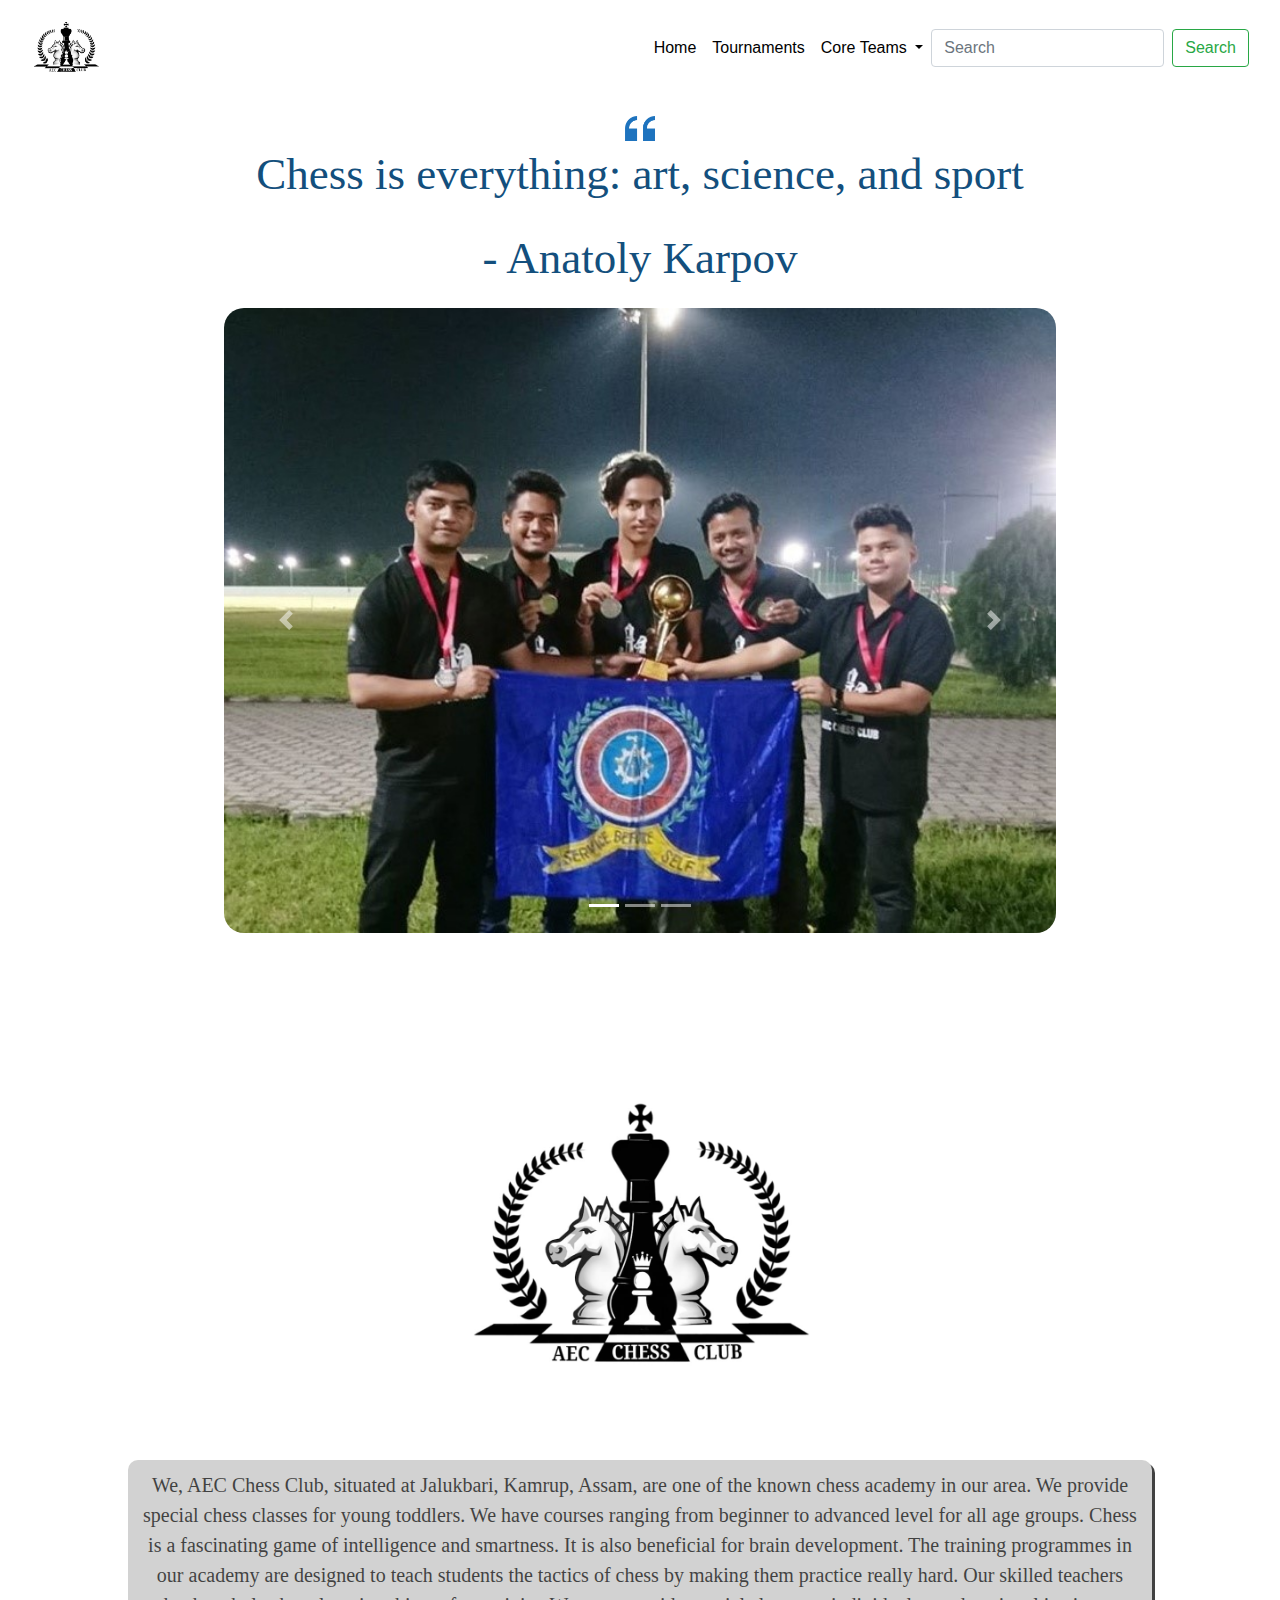
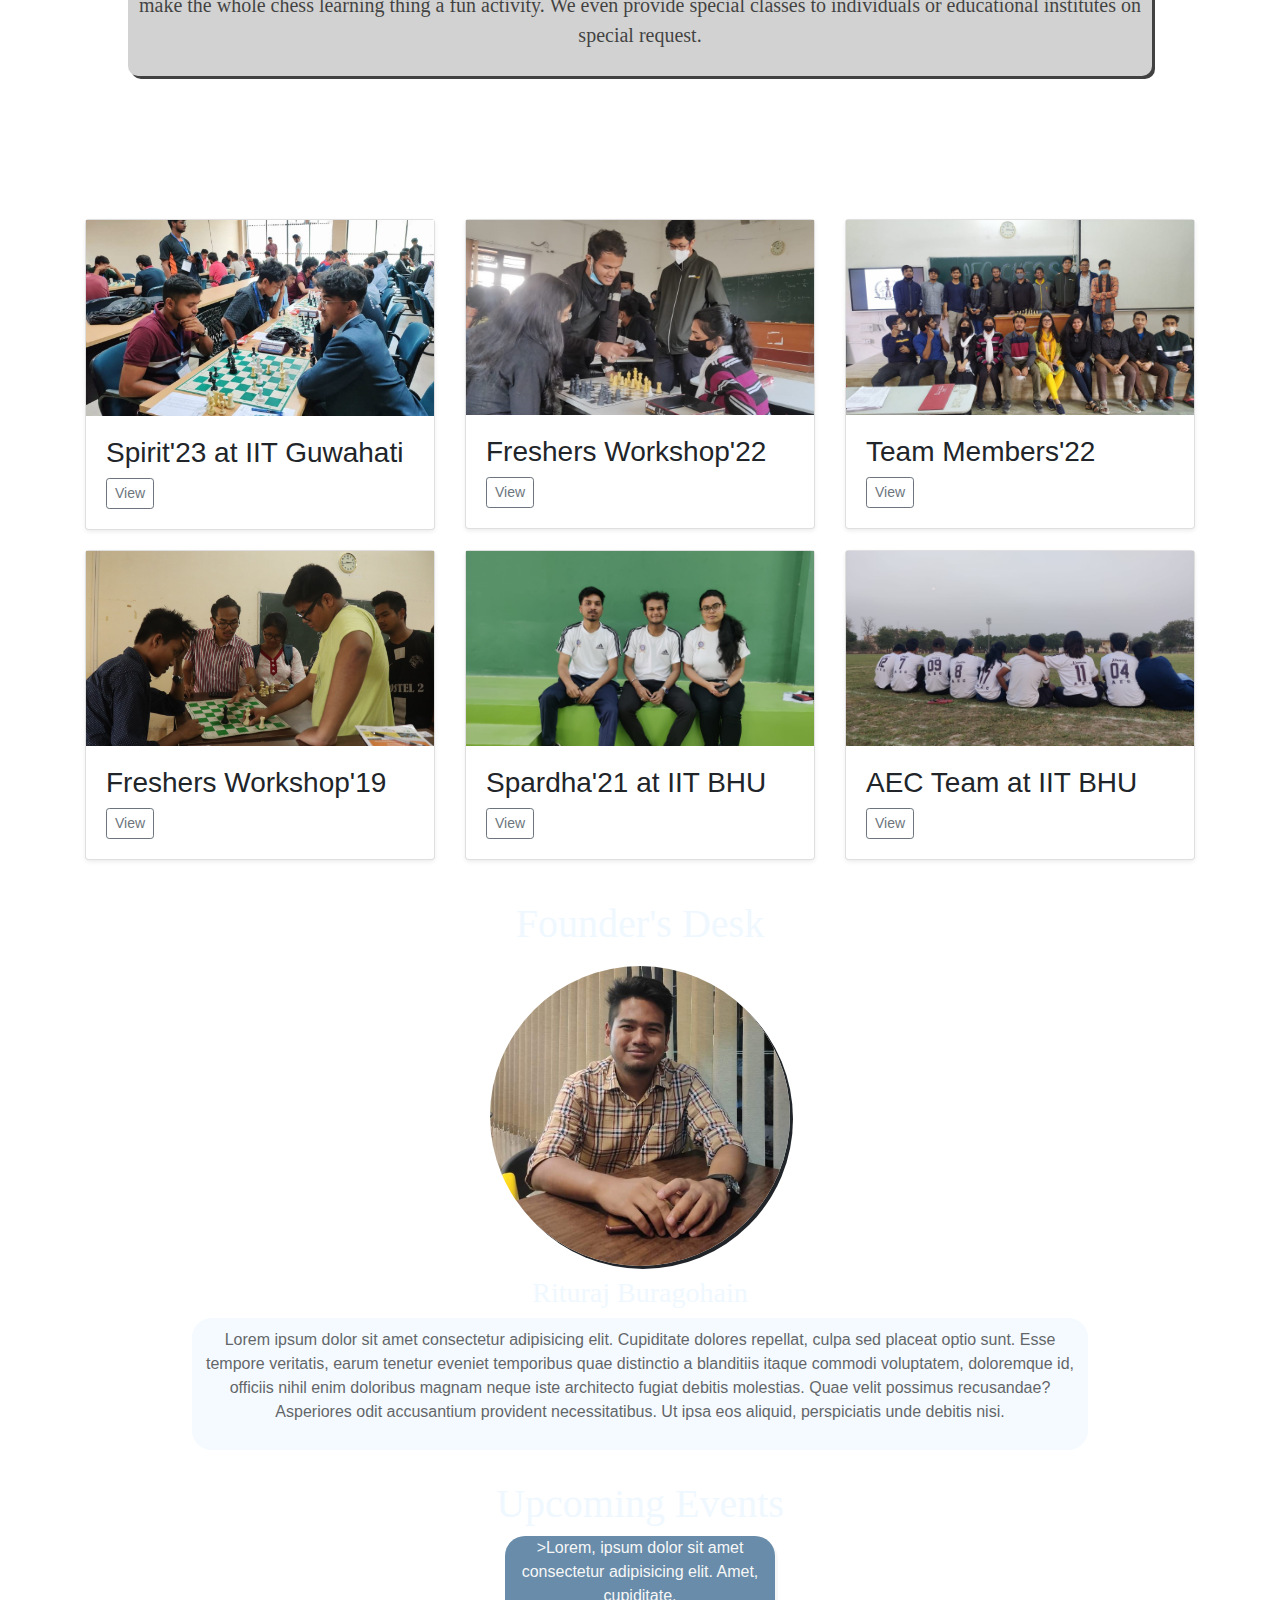
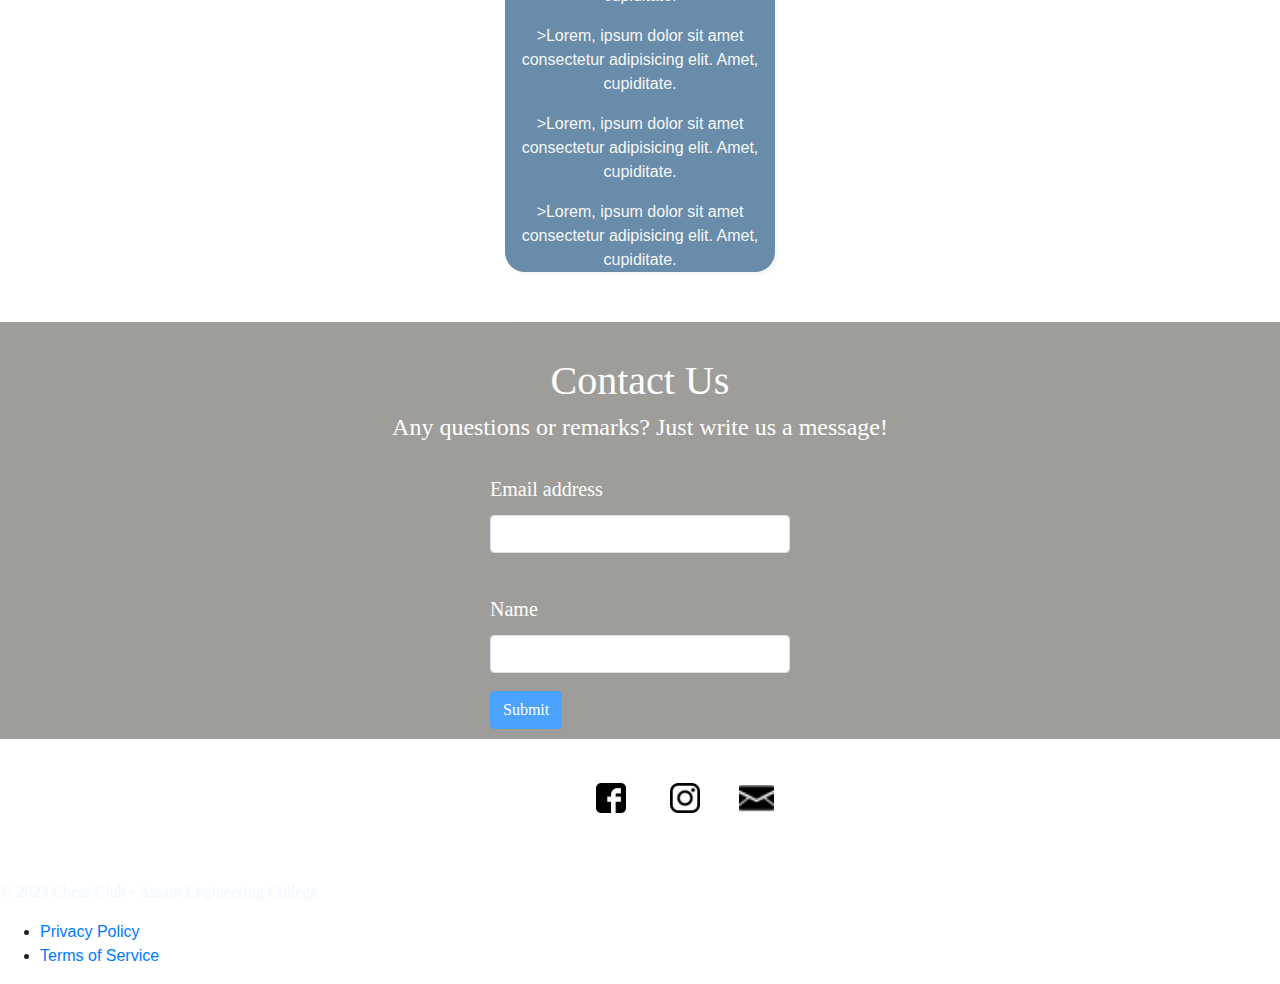
==== index.html @ a9010983 "Seventh Commit" ====
<!DOCTYPE html>
<html>

<head>
  <meta name="viewport" content="width=device-width, initial-scale=1, shrink-to-fit=no">

  <title>AEC Chess Club</title>
  <link rel="stylesheet" type="text/css" href="style.css">

  <link rel="stylesheet" href="https://cdn.jsdelivr.net/npm/bootstrap@4.4.1/dist/css/bootstrap.min.css"
    integrity="sha384-Vkoo8x4CGsO3+Hhxv8T/Q5PaXtkKtu6ug5TOeNV6gBiFeWPGFN9MuhOf23Q9Ifjh" crossorigin="anonymous">

  <link rel="stylesheet" href="https://cdnjs.cloudflare.com/ajax/libs/font-awesome/5.15.3/css/all.min.css">


</head>

<body>

  <header>
    <!-- Navbar -->
    <nav class="navbar navbar-expand-lg navbar-dark bg-transparent">
      <div class="container-fluid">
        <!-- Navbar brand -->
        <a class="navbar-brand" href="#">
          <img src="images/aecchess-removebg-preview.png" width="70" height="70" alt="">
        </a>
        
        <!-- Toggle button -->
        <button class="navbar-toggler" type="button" data-bs-toggle="collapse" data-bs-target="#navbarNav" aria-controls="navbarNav" aria-expanded="false" aria-label="Toggle navigation">
          <span class="navbar-toggler-icon"></span>
        </button>
        
        <div class="collapse navbar-collapse" id="navbarNav">
          <ul class="navbar-nav ml-auto">
            <li class="nav-item active">
              <a class="nav-link" style="color: black;" href="#">Home <span class="sr-only">(current)</span></a>
            </li>
            <li class="nav-item">
              <a class="nav-link" style="color: black;" href="tournament.html">Tournaments</a>
            </li>
            <li class="nav-item dropdown">
              <a class="nav-link dropdown-toggle" style="color: black;" href="#" id="navbarDropdown" role="button" data-bs-toggle="dropdown" aria-haspopup="true" aria-expanded="false">
                Core Teams
              </a>
              <div class="dropdown-menu" aria-labelledby="navbarDropdown">
                <a class="dropdown-item" href="#">2023-24</a>
                <a class="dropdown-item" href="#">2022-23</a>
                <a class="dropdown-item" href="#">2021-22</a>
                <!-- <a class="dropdown-item" href="#">2020-21</a>
                <a class="dropdown-item" href="#">2019-20</a>
                <a class="dropdown-item" href="#">2018-19</a>
                <a class="dropdown-item" href="#">2017-18</a>
                <a class="dropdown-item" href="#">2016-17</a>
                <a class="dropdown-item" href="#">2015-16</a> -->
              </div>
            </li>
          </ul>
          <form class="form-inline my-2 my-lg-0">
            <input class="form-control mr-sm-2" type="search" placeholder="Search" aria-label="Search">
            <button class="btn btn-outline-success my-2 my-sm-0" type="submit">Search</button>
          </form>
        </div>
      </div>
    </nav>
    <!-- Navbar -->
  </header>
  


  <main>
    <!-- Content for each page goes here -->


    <div align="center">
      <img class="quotation" src="images/SeekPng.com_quotation-marks-png_739376.png" height="50">
      <p class="abouttext2">Chess is everything: art, science, and sport
      </p>
      <p class="abouttext2"> - Anatoly Karpov</p>

    </div>



    <div id="carouselExampleIndicators" class="carousel slide" data-ride="carousel"
      style="width: 65%; margin: 0 auto; border-radius:20px;">
      <ol class="carousel-indicators">
        <li data-target="#carouselExampleIndicators" data-slide-to="0" class="active"></li>
        <li data-target="#carouselExampleIndicators" data-slide-to="1"></li>
        <li data-target="#carouselExampleIndicators" data-slide-to="2"></li>
      </ol>
      <div class="carousel-inner">
        <div class="carousel-item active">
          <img style="border-radius:20px;" class="d-block w-100"
            src="images/308575521_495171869289156_1064319922629336408_n.jpg" alt="First slide">
        </div>
        <div class="carousel-item">
          <img style="border-radius:20px;" class="d-block w-100"
            src="images/WhatsApp Image 2022-10-18 at 10.26.26 PM (1).jpeg" alt="Second slide">
        </div>
        <div class="carousel-item">
          <img style="border-radius:20px;" class="d-block w-100"
            src="images/WhatsApp Image 2022-10-18 at 10.26.26 PM.jpeg" alt="Third slide">
        </div>
      </div>
      <a class="carousel-control-prev" href="#carouselExampleIndicators" role="button" data-slide="prev">
        <span class="carousel-control-prev-icon" aria-hidden="true"></span>
        <span class="sr-only">Previous</span>
      </a>
      <a class="carousel-control-next" href="#carouselExampleIndicators" role="button" data-slide="next">
        <span class="carousel-control-next-icon" aria-hidden="true"></span>
        <span class="sr-only">Next</span>
      </a>
    </div>


    <div align="center">
      <h1 class="abouttext3">About Us</h1>
      <img class="aboutimg" src="images/aecchess.jpg" alt="">
      <div class="transbox">
        <div class="abouttext">
          <p>We, AEC Chess Club, situated at Jalukbari, Kamrup, Assam, are one of the known chess academy in our area.
            We
            provide special chess classes for young toddlers. We have courses ranging from beginner to advanced level
            for
            all age groups. Chess is a fascinating game of intelligence and smartness. It is also beneficial for brain
            development. The training programmes in our academy are designed to teach students the tactics of chess by
            making them practice really hard. Our skilled teachers make the whole chess learning thing a fun activity.
            We
            even provide special classes to individuals or educational institutes on special request.</p>
        </div>
      </div>
    </div>


    <!-- gallery -->
    <div class="container my-2">
      <div class="abouttext3">
        <h1 class="my-3 text-center">Gallery</h1>
      </div>
      <div class="row row-cols-1 row-cols-sm-2 row-cols-md-3 g-3">
        <div class="col">
          <div class="card shadow-sm">
            <img src="images/WhatsApp Image 2022-10-18 at 10.26.27 PM.jpeg" alt="..">
            <div class="card-body">
              <h3>Spirit'23 at IIT Guwahati</h3>
              <!-- <p class="card-text">...</p> -->
              <div class="d-flex justify-content-between align-items-center">
                <div class="btn-group">
                  <button type="button" class="btn btn-sm btn-outline-secondary ">View</button>

                </div>

              </div>
            </div>
          </div>
        </div>
        <div class="col">
          <div class="card shadow-sm">
            <img src="images/WhatsApp Image 2022-10-18 at 9.46.04 PM.jpeg" alt="..">
            <div class="card-body">
              <h3>Freshers Workshop'22</h3>
              <!-- <p class="card-text">...</p> -->
              <div class="d-flex justify-content-between align-items-center">
                <div class="btn-group">
                  <button type="button" class="btn btn-sm btn-outline-secondary">View</button>

                </div>

              </div>
            </div>
          </div>
        </div>
        <div class="col">
          <div class="card shadow-sm">
            <img src="images/WhatsApp Image 2022-10-18 at 9.46.06 PM.jpeg" alt="crossfit">
            <div class="card-body">
              <h3>Team Members'22</h3>
              <!-- <p class="card-text">...</p> -->
              <div class="d-flex justify-content-between align-items-center">
                <div class="btn-group">
                  <button type="button" class="btn btn-sm btn-outline-secondary">View</button>

                </div>

              </div>
            </div>
          </div>
        </div>

        <div class="col">
          <div class="card shadow-sm">
            <img src="images/WhatsApp Image 2022-10-18 at 9.48.08 PM.jpeg" alt="zumba">
            <div class="card-body">
              <h3>Freshers Workshop'19</h3>
              <!-- <p class="card-text">...</p> -->
              <div class="d-flex justify-content-between align-items-center">
                <div class="btn-group">
                  <button type="button" class="btn btn-sm btn-outline-secondary">View</button>

                </div>

              </div>
            </div>
          </div>
        </div>
        <div class="col">
          <div class="card shadow-sm">
            <img src="images/WhatsApp Image 2022-10-18 at 9.52.32 PM.jpeg" alt="calisthenics">
            <div class="card-body">
              <h3>Spardha'21 at IIT BHU</h3>
              <!-- <p class="card-text">...</p> -->
              <div class="d-flex justify-content-between align-items-center">
                <div class="btn-group">
                  <button type="button" class="btn btn-sm btn-outline-secondary">View</button>

                </div>

              </div>
            </div>
          </div>
        </div>
        <div class="col">
          <div class="card shadow-sm">
            <img src="images/WhatsApp Image 2022-10-18 at 9.52.39 PM.jpeg" alt="bodybuilding">
            <div class="card-body">
              <h3>AEC Team at IIT BHU</h3>
              <!-- <p class="card-text">...</p> -->
              <div class="d-flex justify-content-between align-items-center">
                <div class="btn-group">
                  <button type="button" class="btn btn-sm btn-outline-secondary">View</button>

                </div>

              </div>
            </div>
          </div>
        </div>
      </div>
    </div>



    <div class="text-center">
      <h1 class="text-center" style="color:aliceblue; font-family:serif; margin-top:30px;">Founder's Desk</h1>
      <img class="riturajda" src="images/FB_IMG_1693733109714.jpg" alt=".." style="width: 300px; margin:10px;">
      <h3 style="color: aliceblue; font-family:serif;">Rituraj Buragohain</h3>
    </div>

    <div class="foundersdesk">
      <p class="text-center">Lorem ipsum dolor sit amet consectetur adipisicing elit. Cupiditate dolores repellat, culpa
        sed placeat optio sunt. Esse tempore veritatis, earum tenetur eveniet temporibus quae distinctio a blanditiis
        itaque commodi voluptatem, doloremque id, officiis nihil enim doloribus magnam neque iste architecto fugiat
        debitis molestias. Quae velit possimus recusandae? Asperiores odit accusantium provident necessitatibus. Ut ipsa
        eos aliquid, perspiciatis unde debitis nisi.</p>

    </div>

    <div class="text-center">
      <h1 style="color: aliceblue; font-family:serif; margin-top:30px;">Upcoming Events</h1>
    </div>
    <div class="events">
      <p class="text-center">>Lorem, ipsum dolor sit amet consectetur adipisicing elit. Amet, cupiditate.</p>
      <p class="text-center">>Lorem, ipsum dolor sit amet consectetur adipisicing elit. Amet, cupiditate.</p>
      <p class="text-center">>Lorem, ipsum dolor sit amet consectetur adipisicing elit. Amet, cupiditate.</p>
      <p class="text-center">>Lorem, ipsum dolor sit amet consectetur adipisicing elit. Amet, cupiditate.</p>
    </div>


    <div class="abouttext4">
      <h1 class="text-center">Contact Us</h1>
      <h4 class="text-center">Any questions or remarks? Just write us a message!</h4>
      <form>
        <div class="mb-3">
          <label for="exampleInputEmail1" class="form-label">Email address</label>
          <input type="email" class="form-control" id="exampleInputEmail1" aria-describedby="emailHelp">

        </div>
        <div class="mb-3">
          <label for="exampleInputName" class="form-label">Name</label>
          <input type="name" class="form-control" id="exampleInputName">
          <button type="submit" class="btn btn-primary">Submit</button>
        </div>


      </form>
    </div>



  </main>

  <footer class="footer">

    <div class="footerIcon">
      <a href="https://www.facebook.com/aecchessclub?mibextid=ZbWKwL"><img class="footericon1"
          src="images/pngwing.com (1).png" alt=""></a>
      <a href="https://instagram.com/aec_chess_club?igshid=MzRlODBiNWFlZA=="><img class="footericon"
          src="images/pngwing.com.png" alt=""></a>
      <a href="mailto:aecchessclub@gmail.com"><img class="footericon2" src="images/mail icon.png" alt=""></a>
    </div>

    <p class="abouttext1">&copy; 2023 Chess Club - Assam Engineering College</p>


    <ul>
      <li><a href="privacy.html">Privacy Policy</a></li>
      <li><a href="terms.html">Terms of Service</a></li>
    </ul>







  </footer>


  <script src="https://code.jquery.com/jquery-3.6.0.min.js"></script>
  <script src="https://cdn.jsdelivr.net/npm/bootstrap@5.0.0/dist/js/bootstrap.bundle.min.js"></script>
  
  
  <script src="https://cdn.jsdelivr.net/npm/popper.js@1.16.0/dist/umd/popper.min.js"
    integrity="sha384-Q6E9RHvbIyZFJoft+2mJbHaEWldlvI9IOYy5n3zV9zzTtmI3UksdQRVvoxMfooAo"
    crossorigin="anonymous"></script>

</body>

</html>
---- style.css ----
.navbar{
  background-color: transparent !important; /* Use !important to override Bootstrap styles */
  border: none; /* Remove any border if present */
}

.navbar-image {
    
    border-radius: 10px;
    display: block; /* Ensures proper spacing and alignment */
    margin: 0 auto; /* Centers the image horizontally */
  }
  
  body {
    background-image: url('https://i.etsystatic.com/22539742/r/il/789724/3810693578/il_fullxfull.3810693578_i8p1.jpg');
    background-size: cover; /* This ensures the image covers the entire element */
    background-repeat: no-repeat; /* Prevents image from repeating */
    background-attachment: fixed; /* Makes the background fixed while scrolling */
  }

  .navbar-brand{
    border-radius: 10px;
  }

  .nav-item{
    color: aliceblue;
  }

  .aboutimg{
    padding: 20px;
    width: 400px;
    border-radius: 150px;
    
  }

.abouttext1{
  padding-top: 40px;
  color: aliceblue;
    font-family:'Times New Roman', Times, serif;
}

.my-3 text-center{
  padding-top: 60px;
  color: aliceblue;
    font-family:'Times New Roman', Times, serif;
}


  .abouttext{
    box-shadow: 3px 3px;
    opacity: 0.8;
    display:block;
    margin-top: 20px;
    padding: 10px;
    font-size: 20px;
    border-radius: 10px;
    width: 80%;
    background-color: rgb(200, 200, 199);
    color: rgb(18, 18, 18);
    font-family:'Times New Roman', Times, serif;
  }

  .mb-3{
    margin: auto;
    width: 300px;
  }

.quotation{
  margin-top: 20px;
  width: 30px;
  height: 25px;
}

 .abouttext2{
  font-size:45px;
  font-family:serif;
  color: rgb(19, 79, 125);
}

.abouttext3{
  padding-top:45px;
  font-size: 44px;
  color: rgb(255, 255, 255);
  font-family:'Times New Roman', Times, serif;
}

.form-label{
  font-size: 20px;
}

.col{
  padding: 10px;
}

.abouttext4{
  margin-top: 50px;
  opacity: 0.7;
  background-color: rgb(119, 117, 111);
  padding-top:35px;
  font-size: 44px;
  color: rgb(255, 255, 255);
  font-family:'Times New Roman', Times, serif;
  
}


.riturajda{
  box-shadow: 3px 3px;
  border-radius: 100%;
}

.foundersdesk{
  margin-left: 15%;
  margin-right: 15%;
  background-color: aliceblue;
  border-radius: 20px;
  padding: 10px;
  opacity: 0.7;
  
}

#navbarSupportedContent{
  font-family:serif;
}

.footericon1{
    width: 50px;
  padding-right: 20px;
    
  }

  .footerIcon{
    padding: 20px;
    margin-left: 45%;
    align-items: center;
  }

  .footericon{
    width: 50px;
    padding-left: 20px;
    
  }

  .events{
    box-shadow: 3px 3px;
    margin: 0 auto;
    color: rgb(247, 247, 247);
    opacity: 0.9;
    border-radius: 20px;
    background-color: rgb(88, 128, 161);
    width: 270px;
  }

  .footericon2{
    padding-top:10px;
    height: 45px;
    padding-left: 20px;
    margin-left: 14px;
    
  }
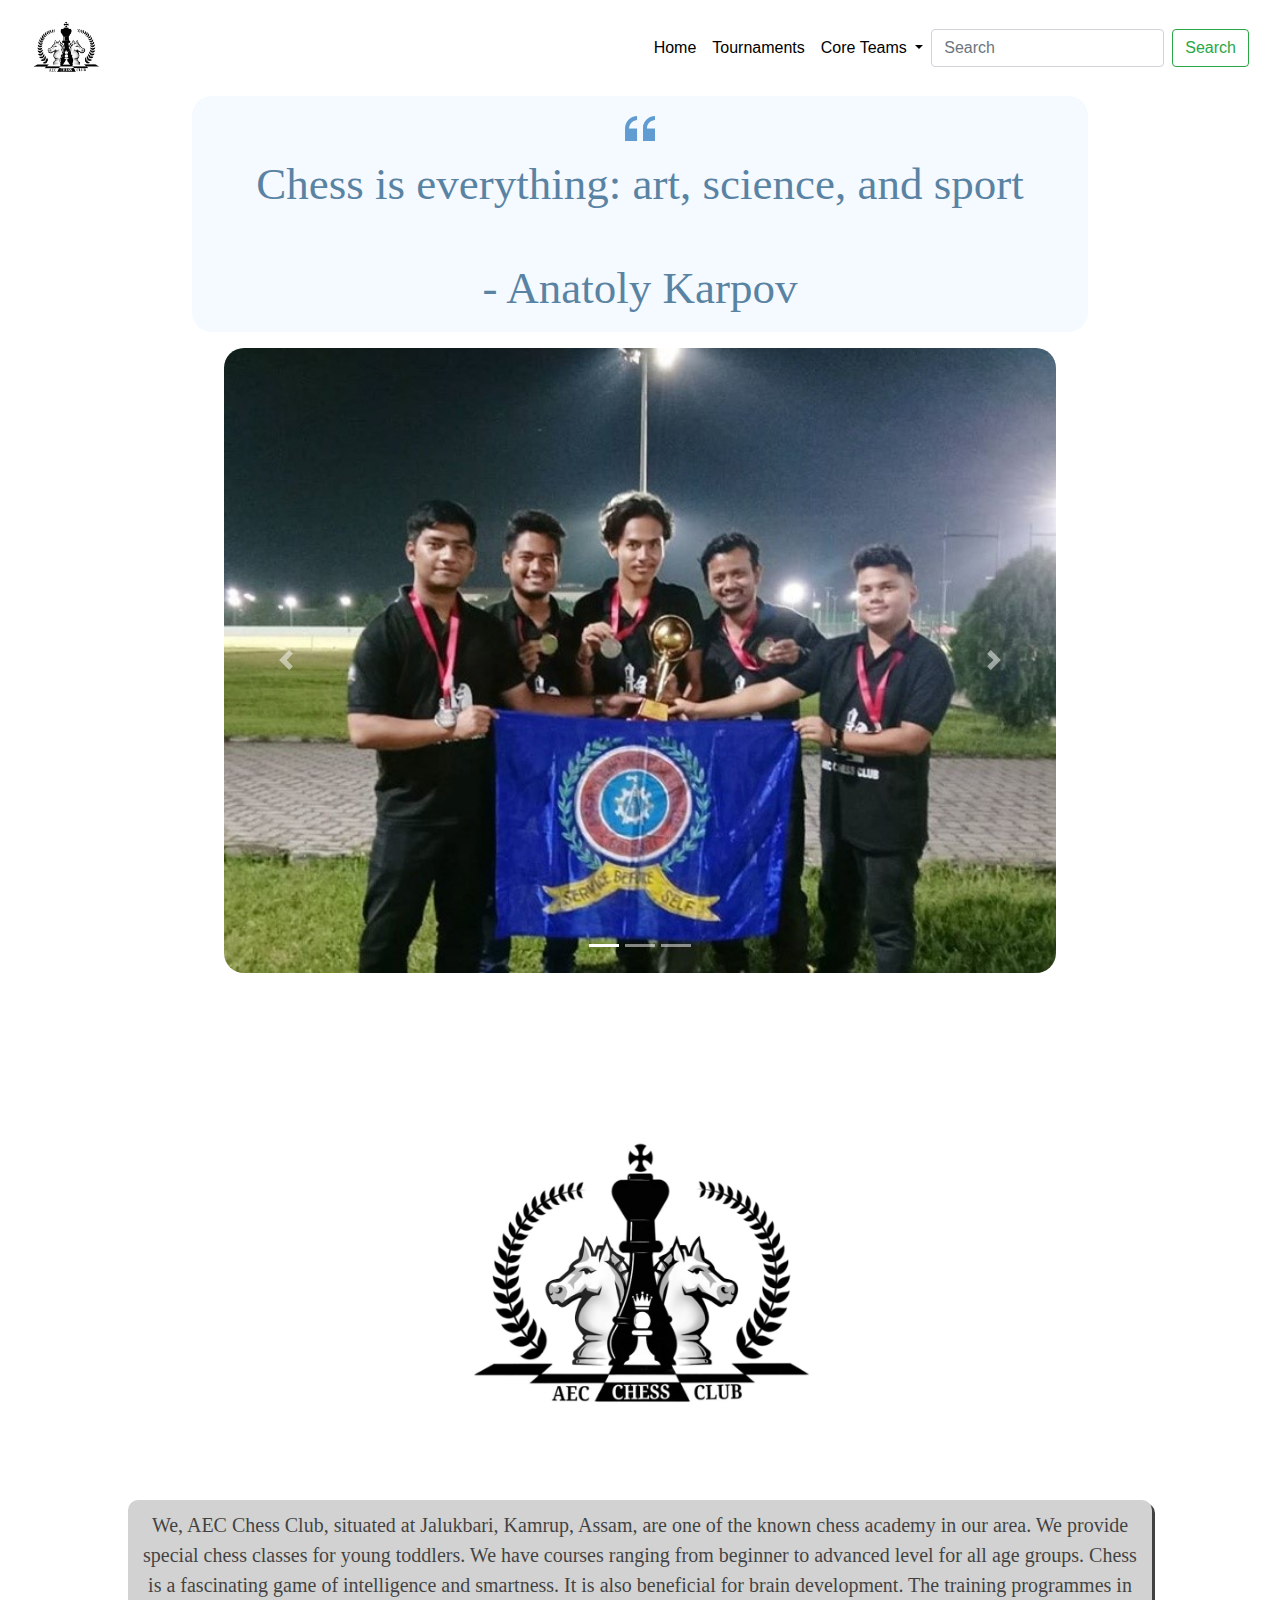
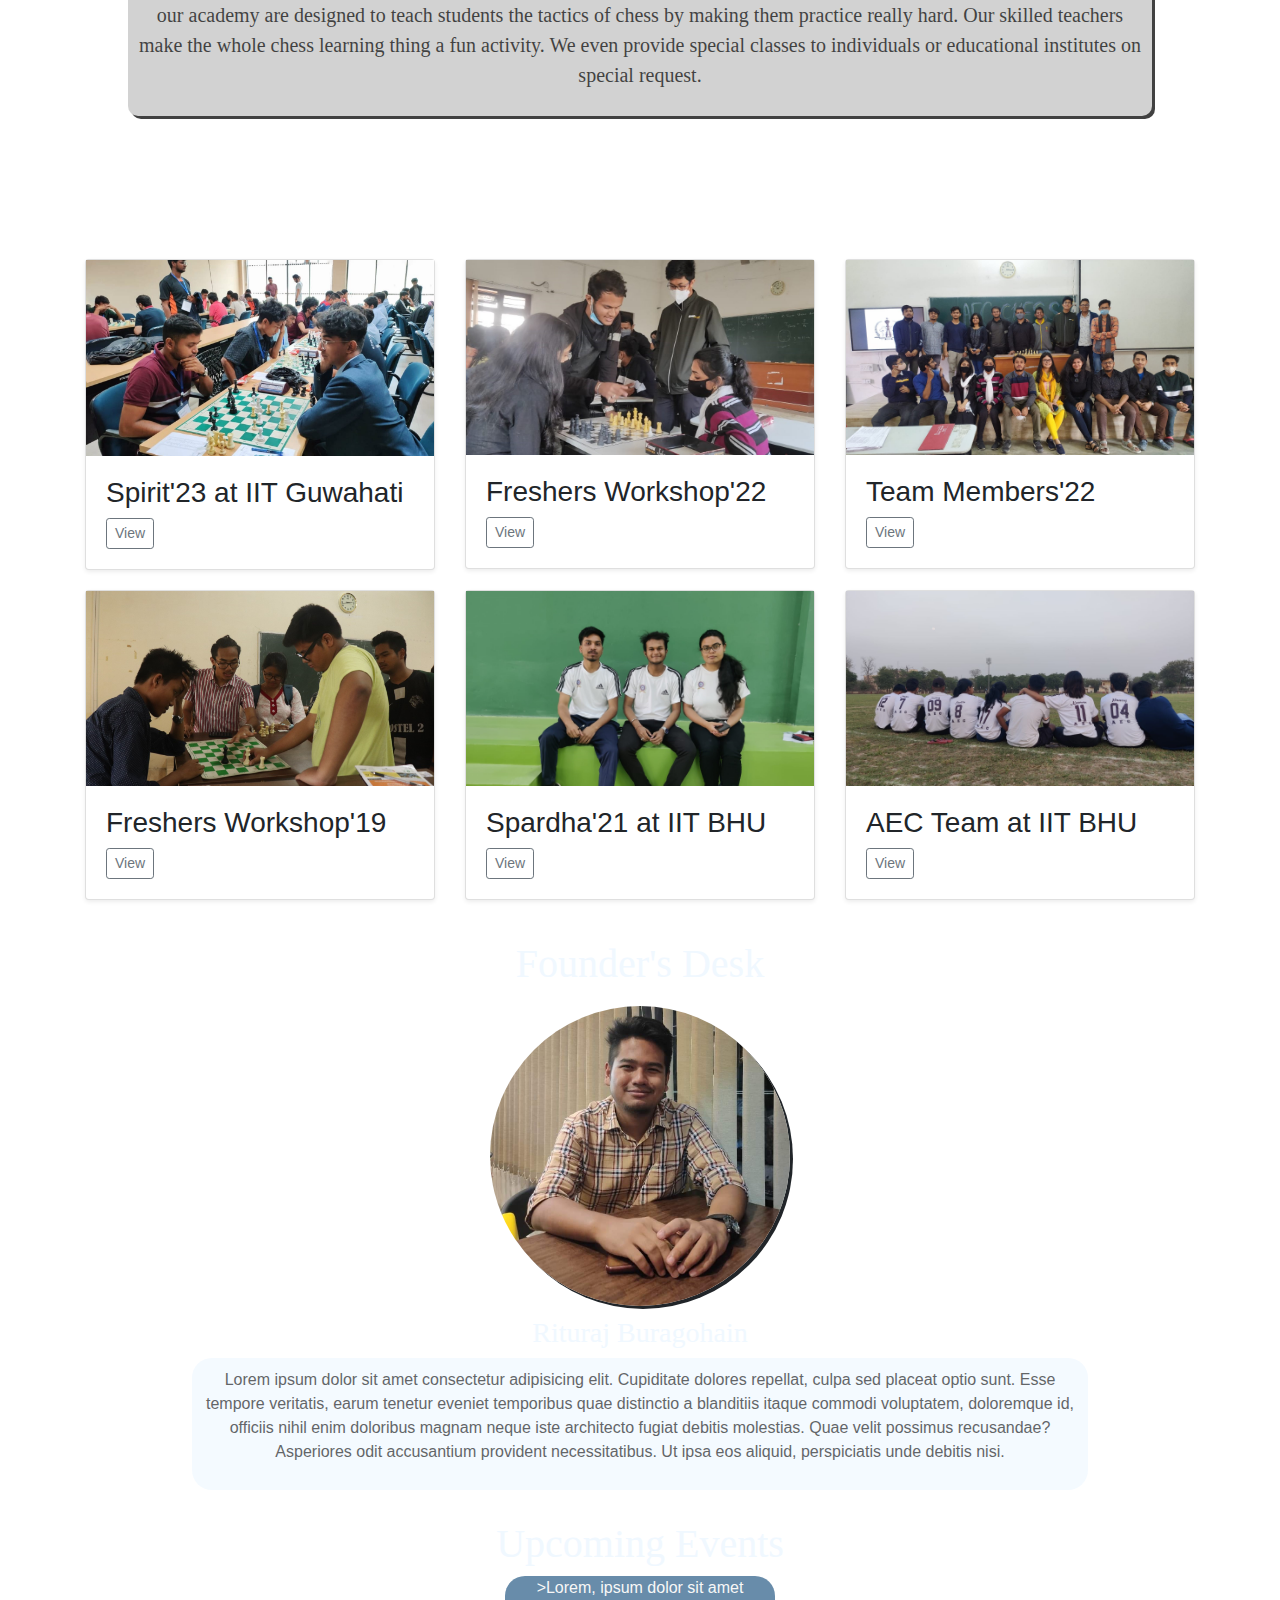
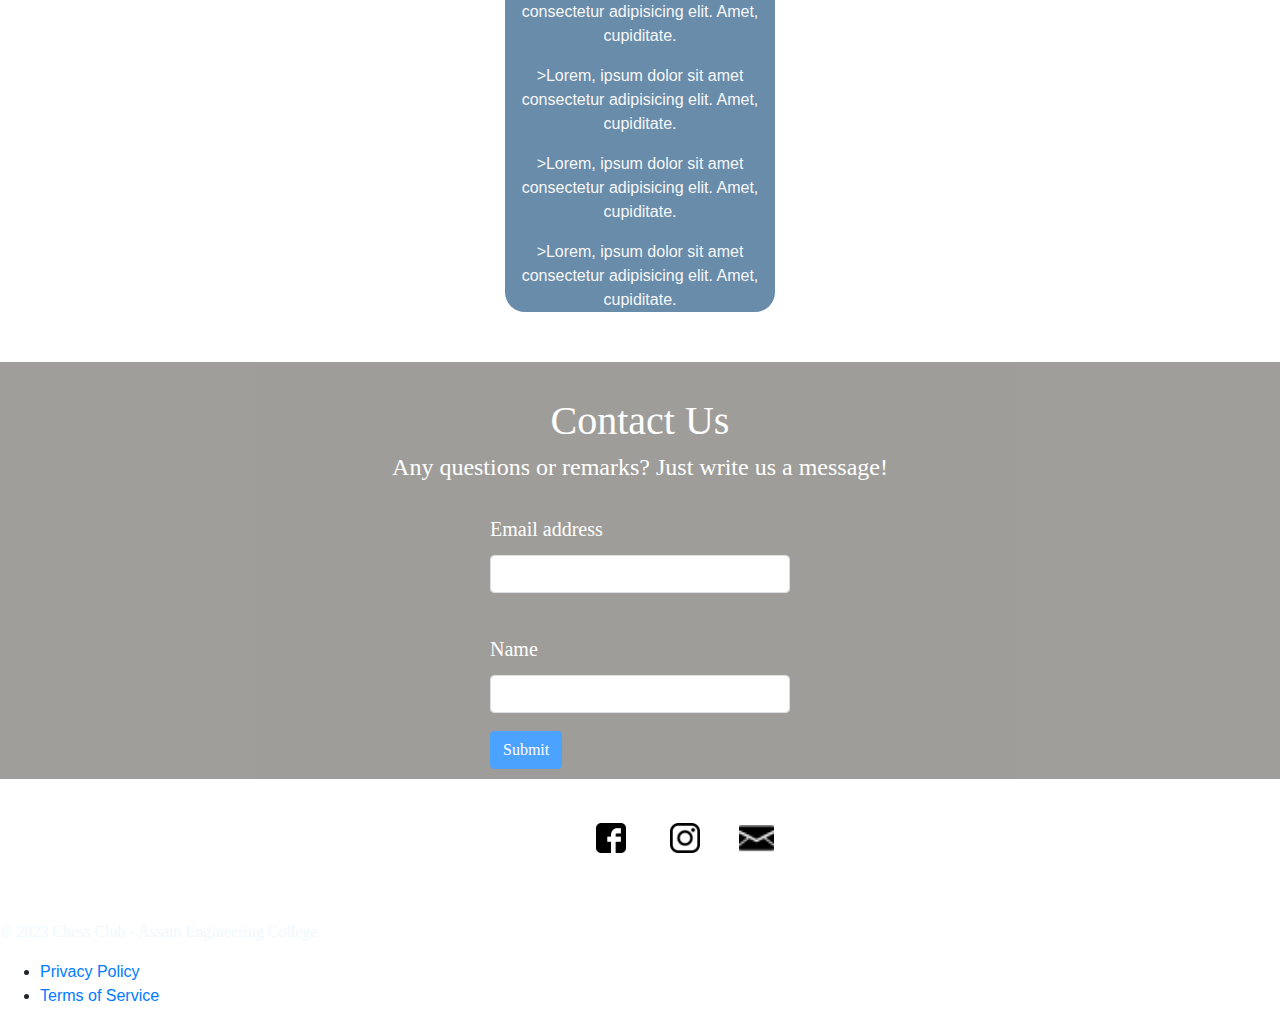
==== commit cd7c4cae: "animations added" ====
--- a/index.html
+++ b/index.html
@@ -72,7 +72,7 @@
     <!-- Content for each page goes here -->
 
 
-    <div align="center">
+    <div class="quotationbox" align="center">
       <img class="quotation" src="images/SeekPng.com_quotation-marks-png_739376.png" height="50">
       <p class="abouttext2">Chess is everything: art, science, and sport
       </p>
@@ -279,7 +279,7 @@
         <div class="mb-3">
           <label for="exampleInputName" class="form-label">Name</label>
           <input type="name" class="form-control" id="exampleInputName">
-          <button type="submit" class="btn btn-primary">Submit</button>
+          <button type="submit" id="submitbtn" class="btn btn-primary">Submit</button>
         </div>
 
 
@@ -293,11 +293,11 @@
   <footer class="footer">
 
     <div class="footerIcon">
-      <a href="https://www.facebook.com/aecchessclub?mibextid=ZbWKwL"><img class="footericon1"
+      <a class="mediaicon" href="https://www.facebook.com/aecchessclub?mibextid=ZbWKwL"><img class="footericon1"
           src="images/pngwing.com (1).png" alt=""></a>
-      <a href="https://instagram.com/aec_chess_club?igshid=MzRlODBiNWFlZA=="><img class="footericon"
+      <a class="mediaicon" href="https://instagram.com/aec_chess_club?igshid=MzRlODBiNWFlZA=="><img class="footericon"
           src="images/pngwing.com.png" alt=""></a>
-      <a href="mailto:aecchessclub@gmail.com"><img class="footericon2" src="images/mail icon.png" alt=""></a>
+      <a class="mediaicon" href="mailto:aecchessclub@gmail.com"><img class="footericon2" src="images/mail icon.png" alt=""></a>
     </div>
 
     <p class="abouttext1">&copy; 2023 Chess Club - Assam Engineering College</p>
--- a/style.css
+++ b/style.css
@@ -70,7 +70,27 @@
   height: 25px;
 }
 
+.quotationbox{
+  margin: 0 auto;
+  width: 70%;
+  border-radius: 20px;
+  opacity: 0.7;
+  background-color: aliceblue;
+
+}
+
  .abouttext2{
+  /* animation: slideInLeft 1s ease-in-out, bounce 1s linear; */
+  animation-name: bounce;
+  animation-name: slideInLeft;
+  animation-duration: 1s;
+  animation-timing-function:ease ;
+  animation-delay:0.3s ;
+  animation-iteration-count:1 ;
+  animation-direction: normal ;
+  animation-fill-mode: none ;
+
+  padding: 10px;
   font-size:45px;
   font-family:serif;
   color: rgb(19, 79, 125);
@@ -141,7 +161,7 @@
   }
 
   .events{
-    box-shadow: 3px 3px;
+    
     margin: 0 auto;
     color: rgb(247, 247, 247);
     opacity: 0.9;
@@ -156,4 +176,102 @@
     padding-left: 20px;
     margin-left: 14px;
     
-  }+  }
+
+  .shatranj{ 
+  
+    margin: 0 auto;
+    width: 80%;
+    border-radius: 4px;
+    padding: 5px;
+    background-color: antiquewhite;
+    font-family: serif;
+  }
+ 
+  .shatranj2{
+    background-color:aliceblue;
+    opacity: 0.9;
+    margin-bottom: 20px;
+    padding-bottom: 10px;
+  }
+
+
+
+.fresherst{
+  background-color: aliceblue;
+  opacity: 0.9;
+  margin-top: 5px;
+  margin-bottom: 20px;
+  padding-bottom: 10px;
+}
+
+
+
+.freshersto{
+
+  margin: 0 auto;
+    width: 80%;
+    border-radius: 4px;
+    padding: 5px;
+    background-color: antiquewhite;
+    font-family: serif;
+
+}
+
+.prochess{
+  background-color: aliceblue;
+  opacity: 0.9;
+  margin-top: 5px;
+  margin-bottom: 20px;
+  padding-bottom: 10px;
+}
+
+.Prochess{
+  margin: 0 auto;
+  width: 80%;
+  border-radius: 4px;
+  padding: 5px;
+  background-color: antiquewhite;
+  font-family: serif;
+}
+
+#submitbtn{
+  transition: transform 0.3s ease 0s;
+}
+
+#submitbtn:hover{
+  transform:translateY(-5px) ;
+}
+
+.mediaicon:hover{
+  transform:translateY(-5px) ;
+}
+
+@keyframes slideInLeft {
+  from{
+    transform: translateY(-200px);
+  }
+  to{
+    transform: translateY(0);
+  }
+}
+
+@keyframes bounce {
+  0%{
+    transform: translateY(0);
+  }
+  40%{
+    transform: translateY(-20px);
+  }
+  60%{
+    transform: translateY(0);
+  }
+  80%{
+    transform: translateY(-25px);
+  }
+  100%{
+    transform: translateY(0);
+  }
+}
+
+
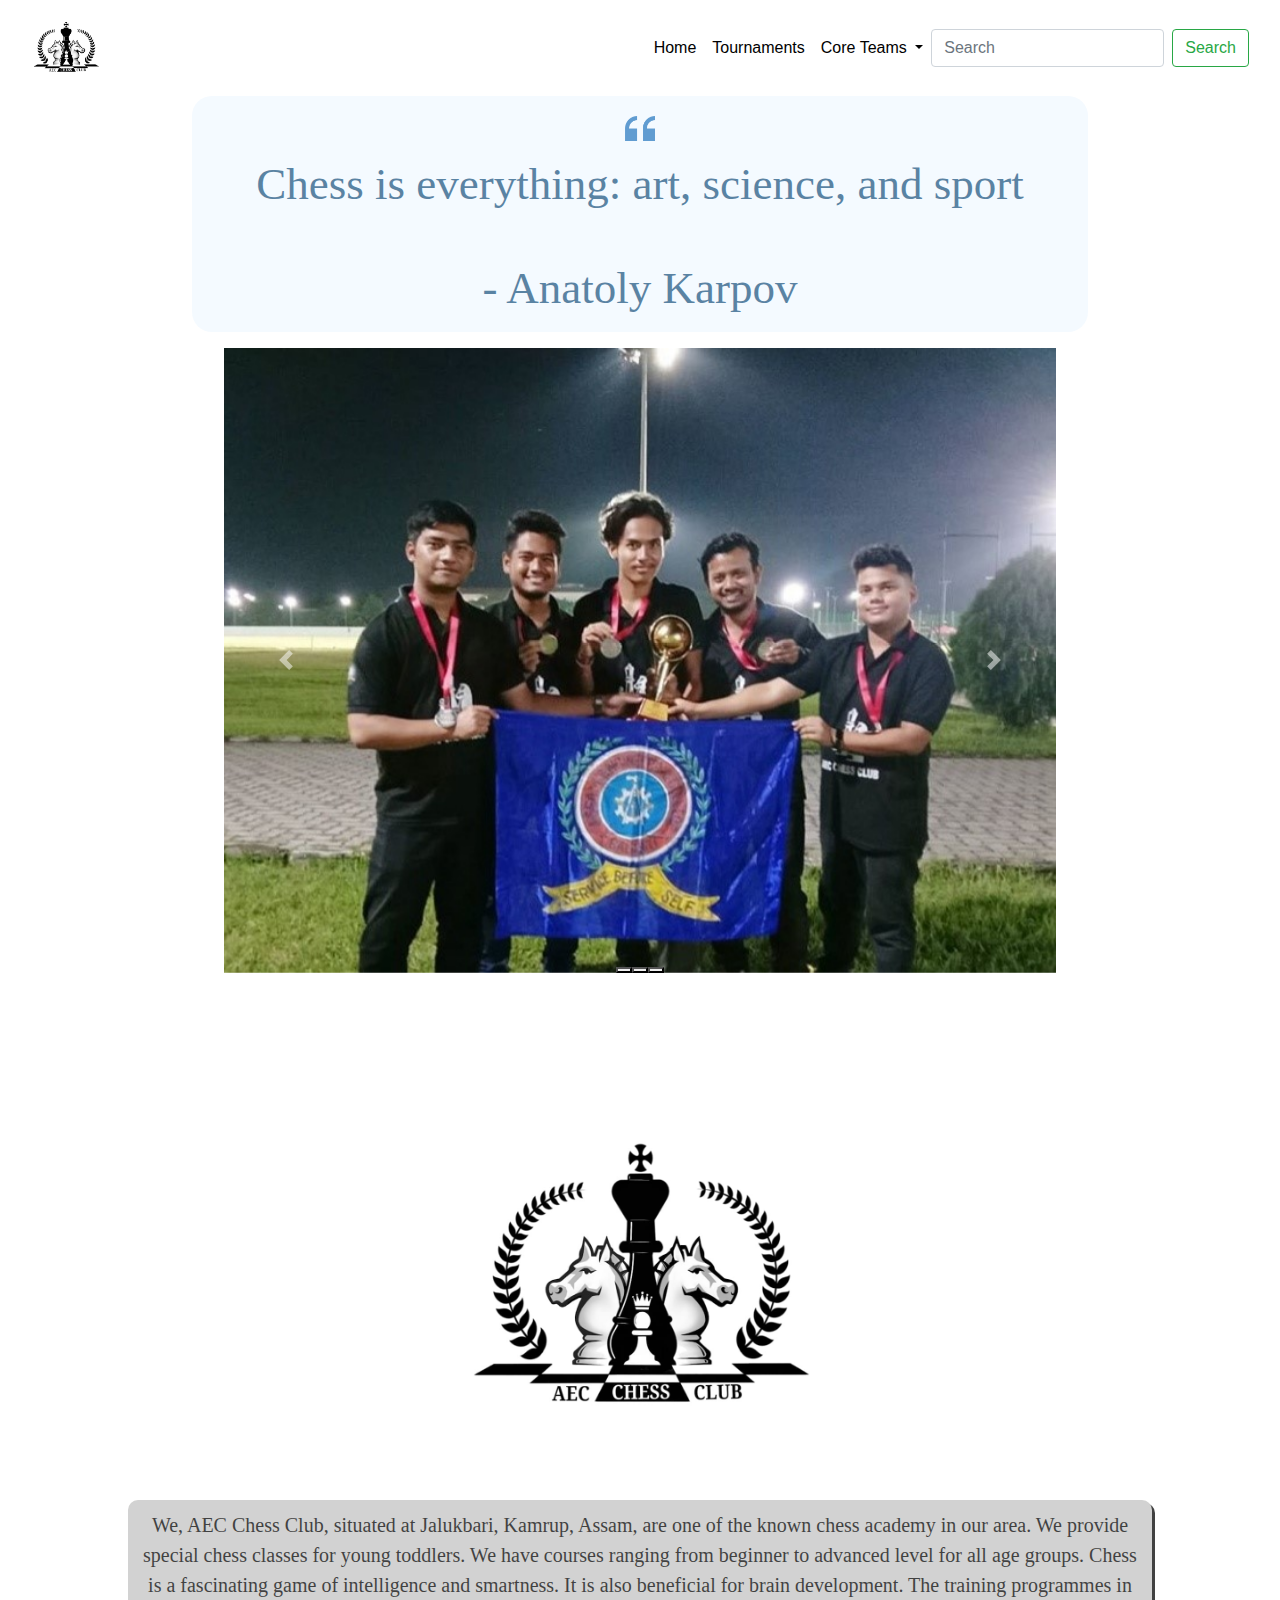
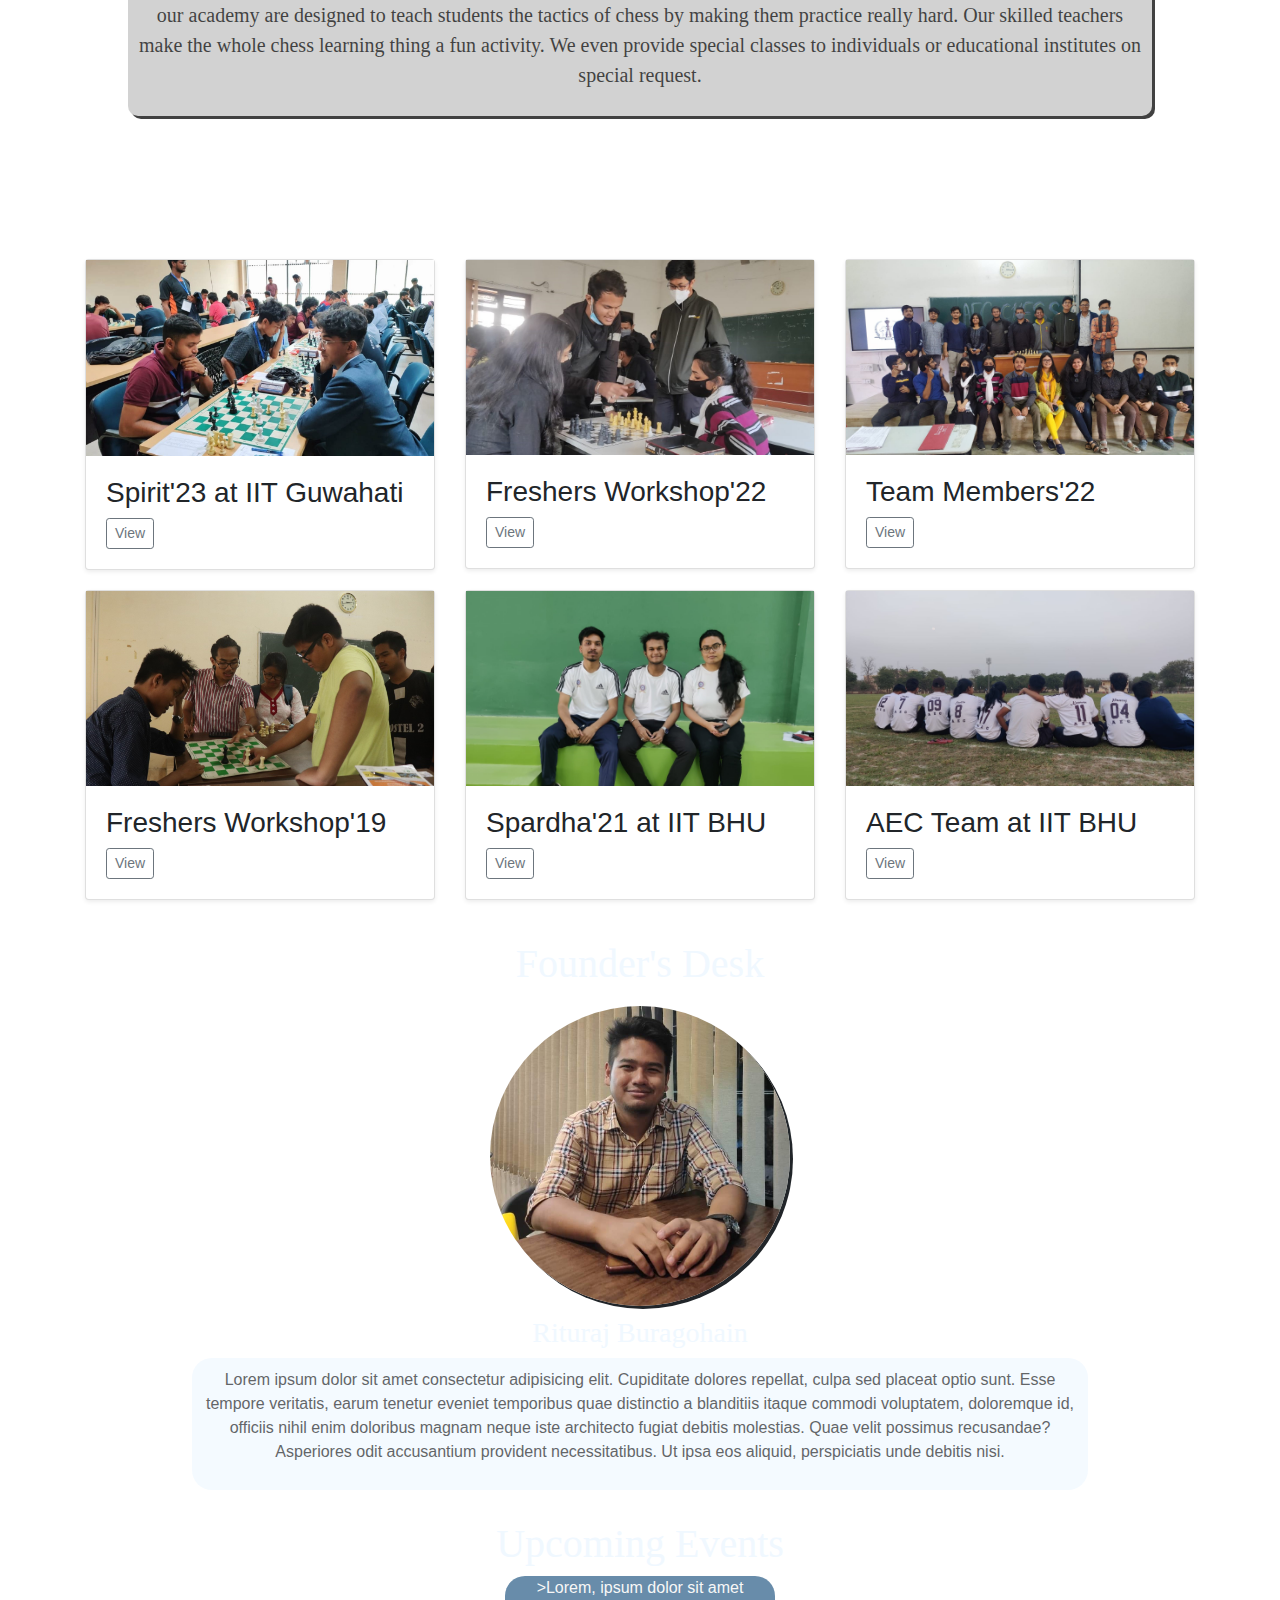
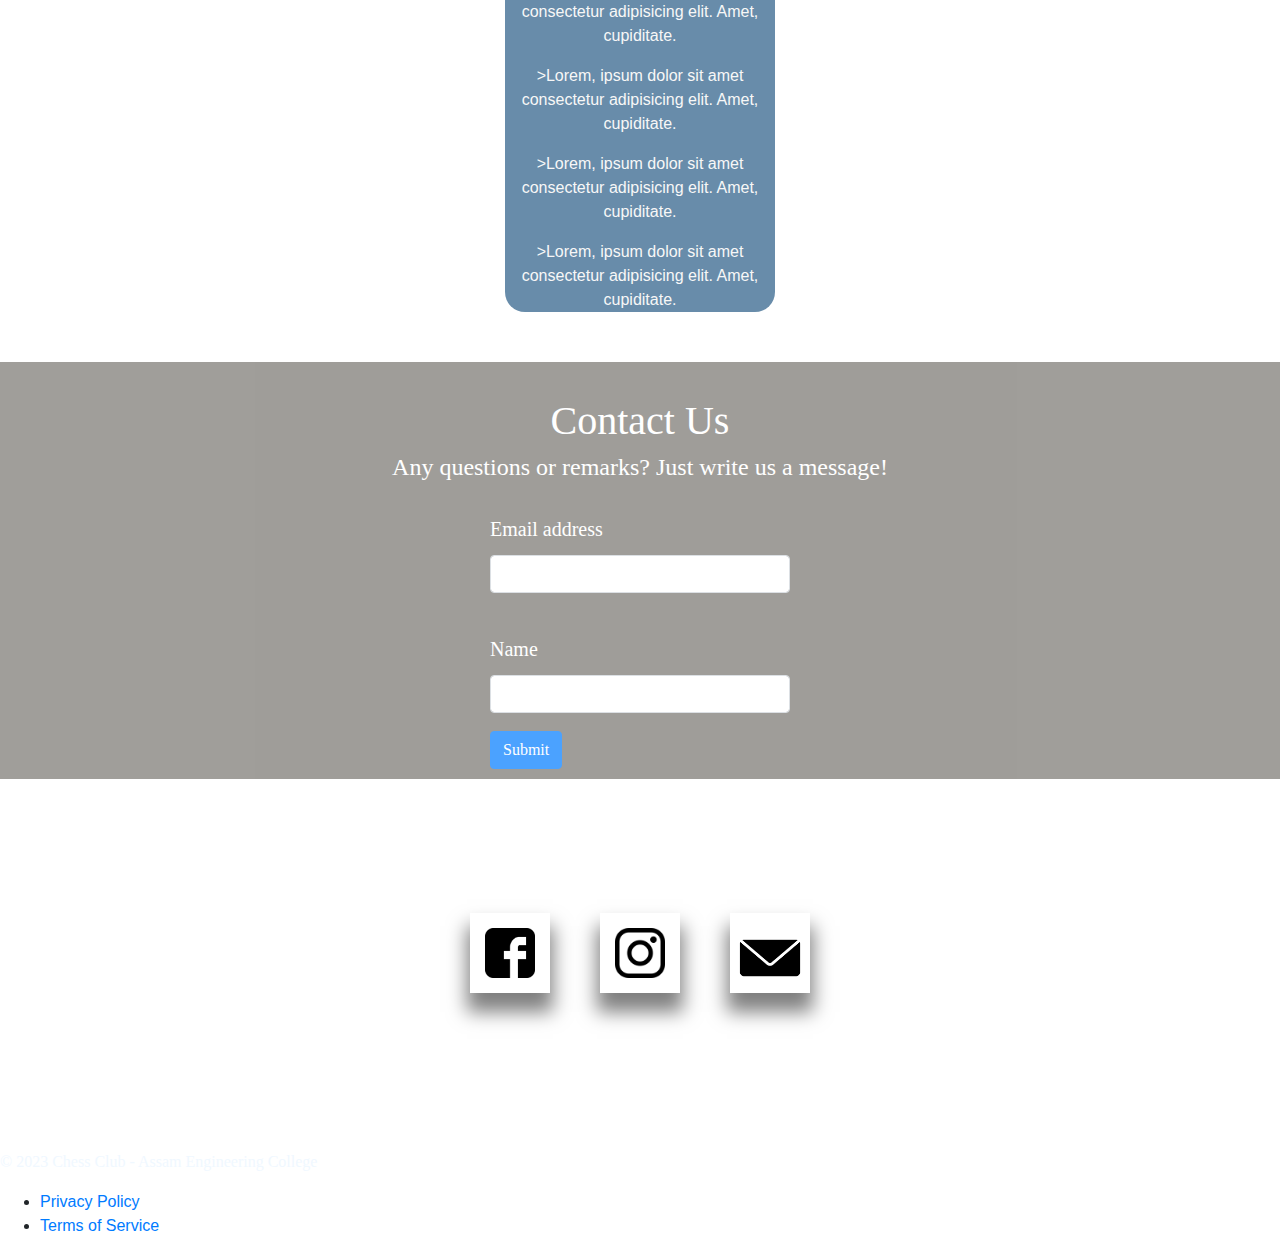
==== commit e85a5680: "carousel fixed and animations added" ====
--- a/index.html
+++ b/index.html
@@ -82,36 +82,36 @@
 
 
 
-    <div id="carouselExampleIndicators" class="carousel slide" data-ride="carousel"
-      style="width: 65%; margin: 0 auto; border-radius:20px;">
-      <ol class="carousel-indicators">
-        <li data-target="#carouselExampleIndicators" data-slide-to="0" class="active"></li>
-        <li data-target="#carouselExampleIndicators" data-slide-to="1"></li>
-        <li data-target="#carouselExampleIndicators" data-slide-to="2"></li>
-      </ol>
+
+    <div id="carouselExampleIndicators" style="width: 65%; margin: 0 auto;" class="carousel slide" data-bs-ride="carousel">
+      <div class="carousel-indicators">
+        <button type="button" data-bs-target="#carouselExampleIndicators" data-bs-slide-to="0" class="active" aria-current="true" aria-label="Slide 1"></button>
+        <button type="button" data-bs-target="#carouselExampleIndicators" data-bs-slide-to="1" aria-label="Slide 2"></button>
+        <button type="button" data-bs-target="#carouselExampleIndicators" data-bs-slide-to="2" aria-label="Slide 3"></button>
+      </div>
       <div class="carousel-inner">
         <div class="carousel-item active">
-          <img style="border-radius:20px;" class="d-block w-100"
-            src="images/308575521_495171869289156_1064319922629336408_n.jpg" alt="First slide">
+          <img src="images/308575521_495171869289156_1064319922629336408_n.jpg" class="d-block w-100" alt="...">
         </div>
         <div class="carousel-item">
-          <img style="border-radius:20px;" class="d-block w-100"
-            src="images/WhatsApp Image 2022-10-18 at 10.26.26 PM (1).jpeg" alt="Second slide">
+          <img src="images/WhatsApp Image 2022-10-18 at 10.26.26 PM (1).jpeg" class="d-block w-100" alt="...">
         </div>
         <div class="carousel-item">
-          <img style="border-radius:20px;" class="d-block w-100"
-            src="images/WhatsApp Image 2022-10-18 at 10.26.26 PM.jpeg" alt="Third slide">
-        </div>
-      </div>
-      <a class="carousel-control-prev" href="#carouselExampleIndicators" role="button" data-slide="prev">
+          <img src="images/WhatsApp Image 2022-10-18 at 10.26.26 PM.jpeg" class="d-block w-100" alt="...">
+        </div>
+      </div>
+      <button class="carousel-control-prev" type="button" data-bs-target="#carouselExampleIndicators" data-bs-slide="prev">
         <span class="carousel-control-prev-icon" aria-hidden="true"></span>
-        <span class="sr-only">Previous</span>
-      </a>
-      <a class="carousel-control-next" href="#carouselExampleIndicators" role="button" data-slide="next">
+        <span class="visually-hidden"></span>
+      </button>
+      <button class="carousel-control-next" type="button" data-bs-target="#carouselExampleIndicators" data-bs-slide="next">
         <span class="carousel-control-next-icon" aria-hidden="true"></span>
-        <span class="sr-only">Next</span>
-      </a>
-    </div>
+        <span class="visually-hidden"></span>
+      </button>
+    </div>
+
+
+    
 
 
     <div align="center">
@@ -293,11 +293,13 @@
   <footer class="footer">
 
     <div class="footerIcon">
+      <div class="box-area">
       <a class="mediaicon" href="https://www.facebook.com/aecchessclub?mibextid=ZbWKwL"><img class="footericon1"
           src="images/pngwing.com (1).png" alt=""></a>
       <a class="mediaicon" href="https://instagram.com/aec_chess_club?igshid=MzRlODBiNWFlZA=="><img class="footericon"
-          src="images/pngwing.com.png" alt=""></a>
-      <a class="mediaicon" href="mailto:aecchessclub@gmail.com"><img class="footericon2" src="images/mail icon.png" alt=""></a>
+          src="images/insta.png" alt=""></a>
+      <a class="mediaicon" href="mailto:aecchessclub@gmail.com"><img class="footericon2" src="images/pngwing.com.png" alt=""></a>
+      </div>
     </div>
 
     <p class="abouttext1">&copy; 2023 Chess Club - Assam Engineering College</p>
@@ -318,7 +320,16 @@
 
 
   <script src="https://code.jquery.com/jquery-3.6.0.min.js"></script>
+
+  <script>
+    var $j = jQuery.noConflict();
+    $j(document).ready(function() {
+        // Your jQuery code here
+    });
+    </script>
+
   <script src="https://cdn.jsdelivr.net/npm/bootstrap@5.0.0/dist/js/bootstrap.bundle.min.js"></script>
+  
   
   
   <script src="https://cdn.jsdelivr.net/npm/popper.js@1.16.0/dist/umd/popper.min.js"
--- a/style.css
+++ b/style.css
@@ -144,7 +144,7 @@
 
 .footericon1{
     width: 50px;
-  padding-right: 20px;
+  
     
   }
 
@@ -156,7 +156,7 @@
 
   .footericon{
     width: 50px;
-    padding-left: 20px;
+    
     
   }
 
@@ -172,11 +172,12 @@
 
   .footericon2{
     padding-top:10px;
-    height: 45px;
-    padding-left: 20px;
-    margin-left: 14px;
-    
-  }
+    height: 80px;
+     
+  }
+
+
+  /*Tournamnets-------*/
 
   .shatranj{ 
   
@@ -275,3 +276,63 @@
 }
 
 
+.carousel-control-prev,
+.carousel-control-next {
+    background: none;
+    border: none;
+}
+
+
+
+
+
+/* media icons animation */
+
+.mediaicon {
+	width: 80px;
+	height: 80px;
+	
+	margin: 0 25px;
+	display: flex;
+	justify-content: center;
+	align-items: center;
+	text-align: center;
+	position: relative;
+	overflow: hidden;
+	box-shadow: 0 16px 18px 3px rgba(0, 0, 0, 0.5);
+}
+.footerIcon {
+	display: flex;
+	justify-content: center;
+	align-items: center;
+	height: 35vh;
+	width: 200px;
+	margin: auto;
+}
+/* .box i {
+	z-index: 5;
+	font-size: 45px;
+	color: #fff;
+} */
+.box-area {
+	display: flex;
+	justify-content: space-around;
+}
+.mediaicon::before {
+	position: absolute;
+	content: '';
+	top: 0;
+	left: -125px;
+	height: 40%;
+	width: 60%;
+	background-image: linear-gradient(45deg, red, yellow);
+	transform: translateX(-100%) skew(40deg);
+	transition: transform 0.5s linear;
+}
+.mediaicon:hover::before {
+	transform: translateX(50%) skew(40deg);
+}
+
+
+
+
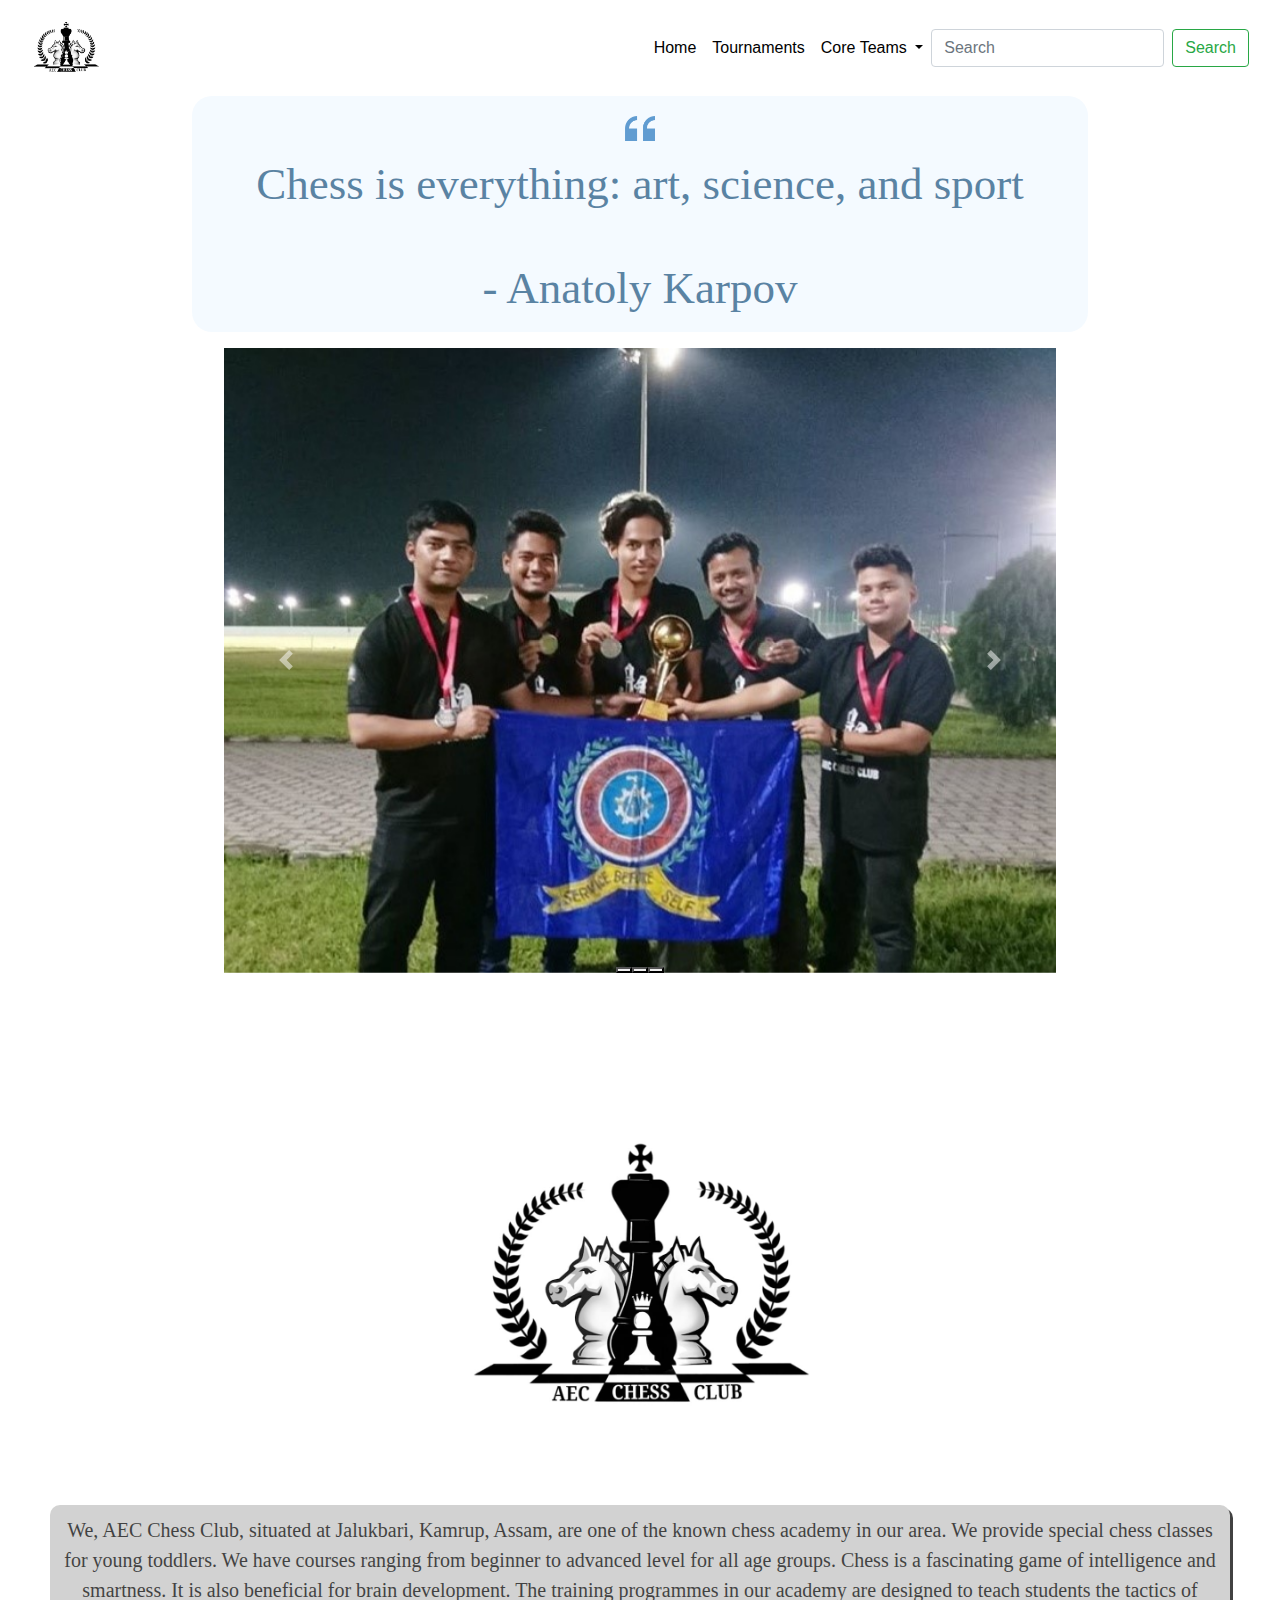
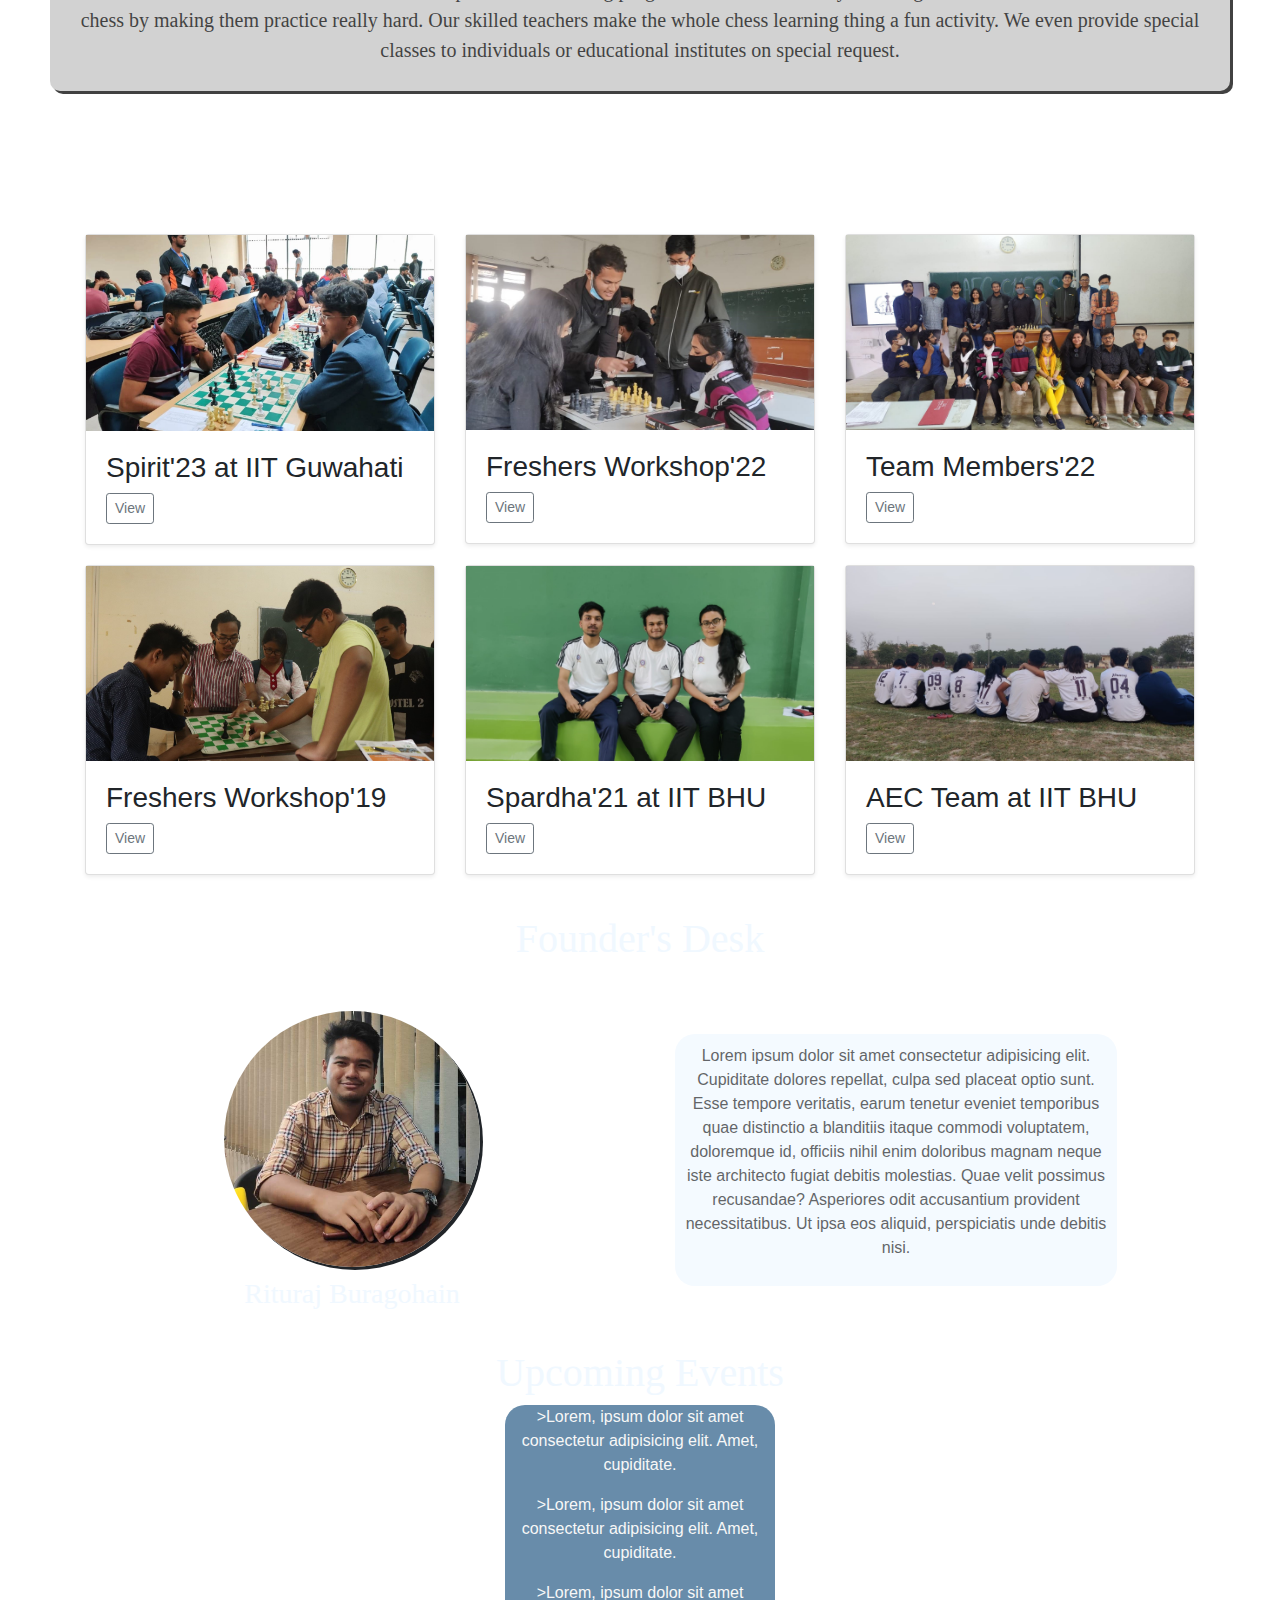
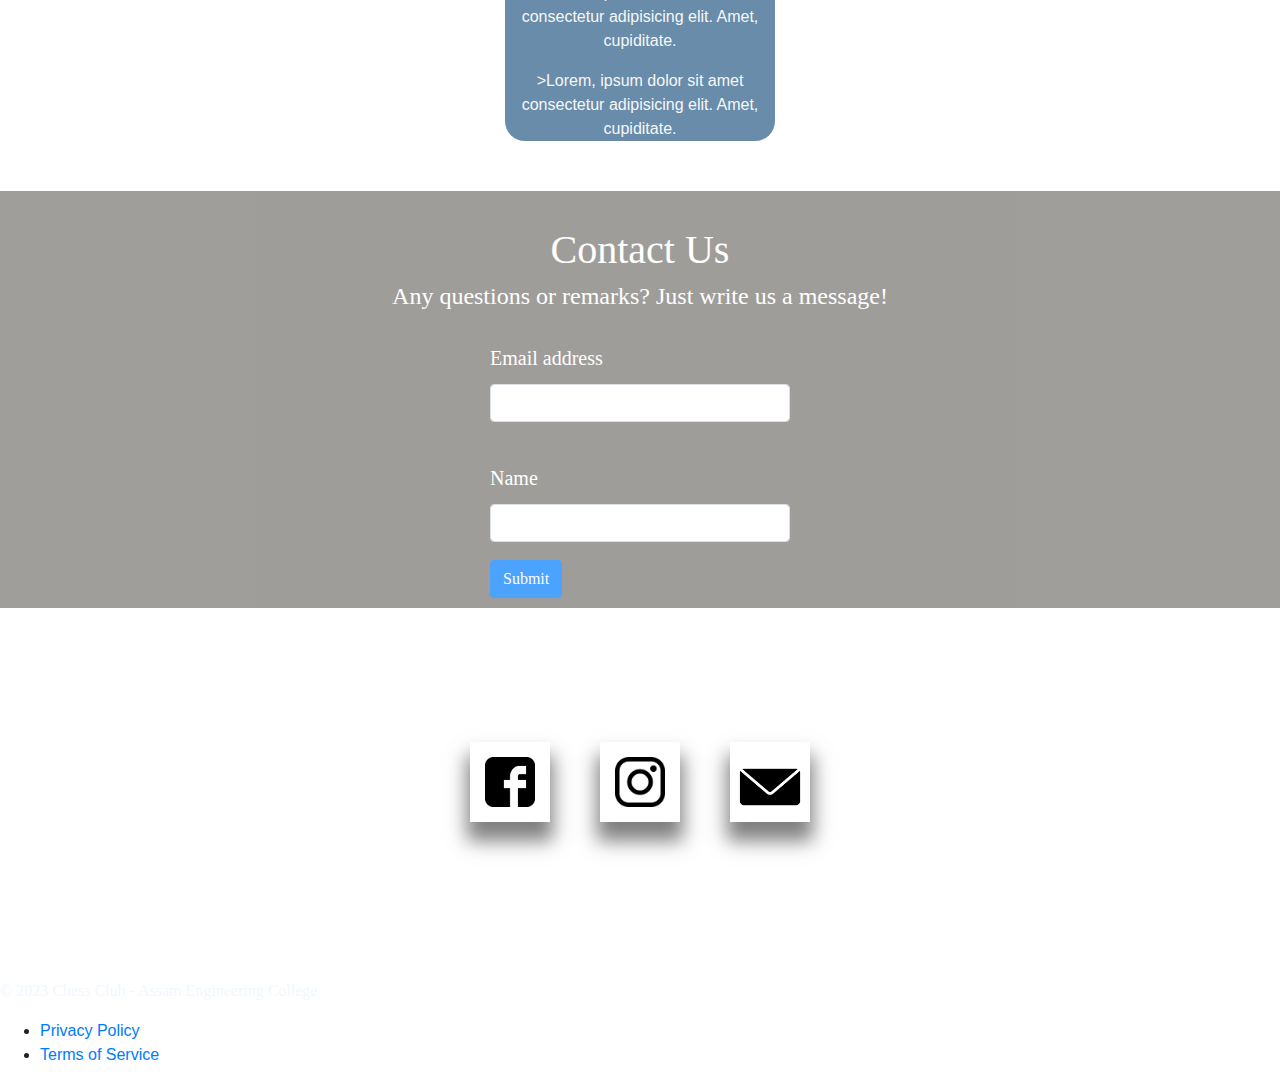
==== commit cbf0b65e: "Media query added" ====
--- a/index.html
+++ b/index.html
@@ -25,12 +25,13 @@
         <a class="navbar-brand" href="#">
           <img src="images/aecchess-removebg-preview.png" width="70" height="70" alt="">
         </a>
-        
+
         <!-- Toggle button -->
-        <button class="navbar-toggler" type="button" data-bs-toggle="collapse" data-bs-target="#navbarNav" aria-controls="navbarNav" aria-expanded="false" aria-label="Toggle navigation">
+        <button class="navbar-toggler" type="button" data-bs-toggle="collapse" data-bs-target="#navbarNav"
+          aria-controls="navbarNav" aria-expanded="false" aria-label="Toggle navigation">
           <span class="navbar-toggler-icon"></span>
         </button>
-        
+
         <div class="collapse navbar-collapse" id="navbarNav">
           <ul class="navbar-nav ml-auto">
             <li class="nav-item active">
@@ -40,13 +41,14 @@
               <a class="nav-link" style="color: black;" href="tournament.html">Tournaments</a>
             </li>
             <li class="nav-item dropdown">
-              <a class="nav-link dropdown-toggle" style="color: black;" href="#" id="navbarDropdown" role="button" data-bs-toggle="dropdown" aria-haspopup="true" aria-expanded="false">
+              <a class="nav-link dropdown-toggle" style="color: black;" href="#" id="navbarDropdown" role="button"
+                data-bs-toggle="dropdown" aria-haspopup="true" aria-expanded="false">
                 Core Teams
               </a>
               <div class="dropdown-menu" aria-labelledby="navbarDropdown">
-                <a class="dropdown-item" href="#">2023-24</a>
-                <a class="dropdown-item" href="#">2022-23</a>
-                <a class="dropdown-item" href="#">2021-22</a>
+                <a class="dropdown-item" href="coreone.html">2023-24</a>
+                <a class="dropdown-item" href="coretwo.html">2022-23</a>
+                <a class="dropdown-item" href="corethree.html">2021-22</a>
                 <!-- <a class="dropdown-item" href="#">2020-21</a>
                 <a class="dropdown-item" href="#">2019-20</a>
                 <a class="dropdown-item" href="#">2018-19</a>
@@ -65,7 +67,7 @@
     </nav>
     <!-- Navbar -->
   </header>
-  
+
 
 
   <main>
@@ -83,11 +85,15 @@
 
 
 
-    <div id="carouselExampleIndicators" style="width: 65%; margin: 0 auto;" class="carousel slide" data-bs-ride="carousel">
+    <div id="carouselExampleIndicators" style="width: 65%; margin: 0 auto;" class="carousel slide"
+      data-bs-ride="carousel">
       <div class="carousel-indicators">
-        <button type="button" data-bs-target="#carouselExampleIndicators" data-bs-slide-to="0" class="active" aria-current="true" aria-label="Slide 1"></button>
-        <button type="button" data-bs-target="#carouselExampleIndicators" data-bs-slide-to="1" aria-label="Slide 2"></button>
-        <button type="button" data-bs-target="#carouselExampleIndicators" data-bs-slide-to="2" aria-label="Slide 3"></button>
+        <button type="button" data-bs-target="#carouselExampleIndicators" data-bs-slide-to="0" class="active"
+          aria-current="true" aria-label="Slide 1"></button>
+        <button type="button" data-bs-target="#carouselExampleIndicators" data-bs-slide-to="1"
+          aria-label="Slide 2"></button>
+        <button type="button" data-bs-target="#carouselExampleIndicators" data-bs-slide-to="2"
+          aria-label="Slide 3"></button>
       </div>
       <div class="carousel-inner">
         <div class="carousel-item active">
@@ -100,34 +106,38 @@
           <img src="images/WhatsApp Image 2022-10-18 at 10.26.26 PM.jpeg" class="d-block w-100" alt="...">
         </div>
       </div>
-      <button class="carousel-control-prev" type="button" data-bs-target="#carouselExampleIndicators" data-bs-slide="prev">
+      <button class="carousel-control-prev" type="button" data-bs-target="#carouselExampleIndicators"
+        data-bs-slide="prev">
         <span class="carousel-control-prev-icon" aria-hidden="true"></span>
         <span class="visually-hidden"></span>
       </button>
-      <button class="carousel-control-next" type="button" data-bs-target="#carouselExampleIndicators" data-bs-slide="next">
+      <button class="carousel-control-next" type="button" data-bs-target="#carouselExampleIndicators"
+        data-bs-slide="next">
         <span class="carousel-control-next-icon" aria-hidden="true"></span>
         <span class="visually-hidden"></span>
       </button>
     </div>
 
 
-    
+
 
 
     <div align="center">
       <h1 class="abouttext3">About Us</h1>
-      <img class="aboutimg" src="images/aecchess.jpg" alt="">
-      <div class="transbox">
-        <div class="abouttext">
-          <p>We, AEC Chess Club, situated at Jalukbari, Kamrup, Assam, are one of the known chess academy in our area.
-            We
-            provide special chess classes for young toddlers. We have courses ranging from beginner to advanced level
-            for
-            all age groups. Chess is a fascinating game of intelligence and smartness. It is also beneficial for brain
-            development. The training programmes in our academy are designed to teach students the tactics of chess by
-            making them practice really hard. Our skilled teachers make the whole chess learning thing a fun activity.
-            We
-            even provide special classes to individuals or educational institutes on special request.</p>
+      <div class="containerabout">
+        <img class="aboutimg" src="images/aecchess.jpg" alt="">
+        <div class="transbox">
+          <div class="abouttext">
+            <p>We, AEC Chess Club, situated at Jalukbari, Kamrup, Assam, are one of the known chess academy in our area.
+              We
+              provide special chess classes for young toddlers. We have courses ranging from beginner to advanced level
+              for
+              all age groups. Chess is a fascinating game of intelligence and smartness. It is also beneficial for brain
+              development. The training programmes in our academy are designed to teach students the tactics of chess by
+              making them practice really hard. Our skilled teachers make the whole chess learning thing a fun activity.
+              We
+              even provide special classes to individuals or educational institutes on special request.</p>
+          </div>
         </div>
       </div>
     </div>
@@ -240,20 +250,22 @@
     </div>
 
 
-
-    <div class="text-center">
-      <h1 class="text-center" style="color:aliceblue; font-family:serif; margin-top:30px;">Founder's Desk</h1>
-      <img class="riturajda" src="images/FB_IMG_1693733109714.jpg" alt=".." style="width: 300px; margin:10px;">
-      <h3 style="color: aliceblue; font-family:serif;">Rituraj Buragohain</h3>
-    </div>
-
-    <div class="foundersdesk">
-      <p class="text-center">Lorem ipsum dolor sit amet consectetur adipisicing elit. Cupiditate dolores repellat, culpa
-        sed placeat optio sunt. Esse tempore veritatis, earum tenetur eveniet temporibus quae distinctio a blanditiis
-        itaque commodi voluptatem, doloremque id, officiis nihil enim doloribus magnam neque iste architecto fugiat
-        debitis molestias. Quae velit possimus recusandae? Asperiores odit accusantium provident necessitatibus. Ut ipsa
-        eos aliquid, perspiciatis unde debitis nisi.</p>
-
+    <h1 class="text-center" style="color:aliceblue; font-family:serif; margin-top:30px;">Founder's Desk</h1>
+    <div class="containerfounders">
+      <div class="text-center">
+        <img class="riturajda" src="images/FB_IMG_1693733109714.jpg" alt=".." style="width: 300px; margin:10px;">
+        <h3 style="color: aliceblue; font-family:serif;">Rituraj Buragohain</h3>
+      </div>
+
+      <div class="foundersdesk">
+        <p class="text-center">Lorem ipsum dolor sit amet consectetur adipisicing elit. Cupiditate dolores repellat,
+          culpa
+          sed placeat optio sunt. Esse tempore veritatis, earum tenetur eveniet temporibus quae distinctio a blanditiis
+          itaque commodi voluptatem, doloremque id, officiis nihil enim doloribus magnam neque iste architecto fugiat
+          debitis molestias. Quae velit possimus recusandae? Asperiores odit accusantium provident necessitatibus. Ut
+          ipsa
+          eos aliquid, perspiciatis unde debitis nisi.</p>
+      </div>
     </div>
 
     <div class="text-center">
@@ -294,11 +306,12 @@
 
     <div class="footerIcon">
       <div class="box-area">
-      <a class="mediaicon" href="https://www.facebook.com/aecchessclub?mibextid=ZbWKwL"><img class="footericon1"
-          src="images/pngwing.com (1).png" alt=""></a>
-      <a class="mediaicon" href="https://instagram.com/aec_chess_club?igshid=MzRlODBiNWFlZA=="><img class="footericon"
-          src="images/insta.png" alt=""></a>
-      <a class="mediaicon" href="mailto:aecchessclub@gmail.com"><img class="footericon2" src="images/pngwing.com.png" alt=""></a>
+        <a class="mediaicon" href="https://www.facebook.com/aecchessclub?mibextid=ZbWKwL"><img class="footericon1"
+            src="images/pngwing.com (1).png" alt=""></a>
+        <a class="mediaicon" href="https://instagram.com/aec_chess_club?igshid=MzRlODBiNWFlZA=="><img class="footericon"
+            src="images/insta.png" alt=""></a>
+        <a class="mediaicon" href="mailto:aecchessclub@gmail.com"><img class="footericon2" src="images/pngwing.com.png"
+            alt=""></a>
       </div>
     </div>
 
@@ -323,15 +336,15 @@
 
   <script>
     var $j = jQuery.noConflict();
-    $j(document).ready(function() {
-        // Your jQuery code here
+    $j(document).ready(function () {
+      // Your jQuery code here
     });
-    </script>
+  </script>
 
   <script src="https://cdn.jsdelivr.net/npm/bootstrap@5.0.0/dist/js/bootstrap.bundle.min.js"></script>
-  
-  
-  
+
+
+
   <script src="https://cdn.jsdelivr.net/npm/popper.js@1.16.0/dist/umd/popper.min.js"
     integrity="sha384-Q6E9RHvbIyZFJoft+2mJbHaEWldlvI9IOYy5n3zV9zzTtmI3UksdQRVvoxMfooAo"
     crossorigin="anonymous"></script>
--- a/style.css
+++ b/style.css
@@ -46,14 +46,19 @@
 
 
   .abouttext{
+    /* display: inline-block; */
+    /* max-height: 500px; */
     box-shadow: 3px 3px;
     opacity: 0.8;
     display:block;
-    margin-top: 20px;
+    margin-top: 25px;
+    margin-left: 50px;
+    margin-right: 50px;
     padding: 10px;
     font-size: 20px;
     border-radius: 10px;
-    width: 80%;
+    width: fit-content;
+    height: fit-content;
     background-color: rgb(200, 200, 199);
     color: rgb(18, 18, 18);
     font-family:'Times New Roman', Times, serif;
@@ -190,6 +195,9 @@
   }
  
   .shatranj2{
+    border-radius: 10px;
+    width: 80%;
+    margin: 0 auto;
     background-color:aliceblue;
     opacity: 0.9;
     margin-bottom: 20px;
@@ -199,6 +207,9 @@
 
 
 .fresherst{
+  border-radius: 10px;
+  width: 80%;
+  margin: 0 auto;
   background-color: aliceblue;
   opacity: 0.9;
   margin-top: 5px;
@@ -220,6 +231,9 @@
 }
 
 .prochess{
+  border-radius: 10px;
+  width: 80%;
+  margin: 0 auto;
   background-color: aliceblue;
   opacity: 0.9;
   margin-top: 5px;
@@ -335,4 +349,76 @@
 
 
 
-
+/*corecomiti*/
+
+
+.corecomone{
+
+  padding-top: 20px;
+  padding-bottom: 40px;
+  width: 57%;
+  
+}
+
+.corecomtwo{
+
+  padding-top: 20px;
+  padding-bottom: 40px;
+  width: 57%;
+  
+}
+.corecomthree{
+
+  padding-top: 20px;
+  padding-bottom: 40px;
+  width: 57%;
+  
+}
+
+
+/* .containerabout{
+  display: flex;
+  margin-left: 14%;
+}
+
+.aboutimg{
+  max-height: 300px;
+  max-width: 300px;
+} */
+
+
+/* .containerfounders{
+  display: flex;
+  display: inline-block;
+} */
+
+@media (max-width: 400px) {
+  .containerfounders {
+    flex-direction: column; /* Stack items vertically */
+  }
+
+  .riturajda,
+  .foundersdesk {
+    max-width: 100%; /* Make both image and text box 100% width */
+  }
+}
+
+@media (min-width: 800px) {
+  .containerfounders {
+    display: flex; /* Use flexbox to make them stay side by side */
+    align-items: center; /* Vertically center-align items */
+    padding-left: 15%;
+    padding-top: 30px;
+  }
+
+  .riturajda{
+    flex: 1; /* Allow the image to grow and take up available space */
+    max-width: 80%; /* Set a maximum width for the image */
+    
+  
+  }
+  .foundersdesk {
+    flex: 1; /* Allow the text box to grow and take up available space */
+    max-width: 50%; /* Set a maximum width for the text box */
+  }
+}
